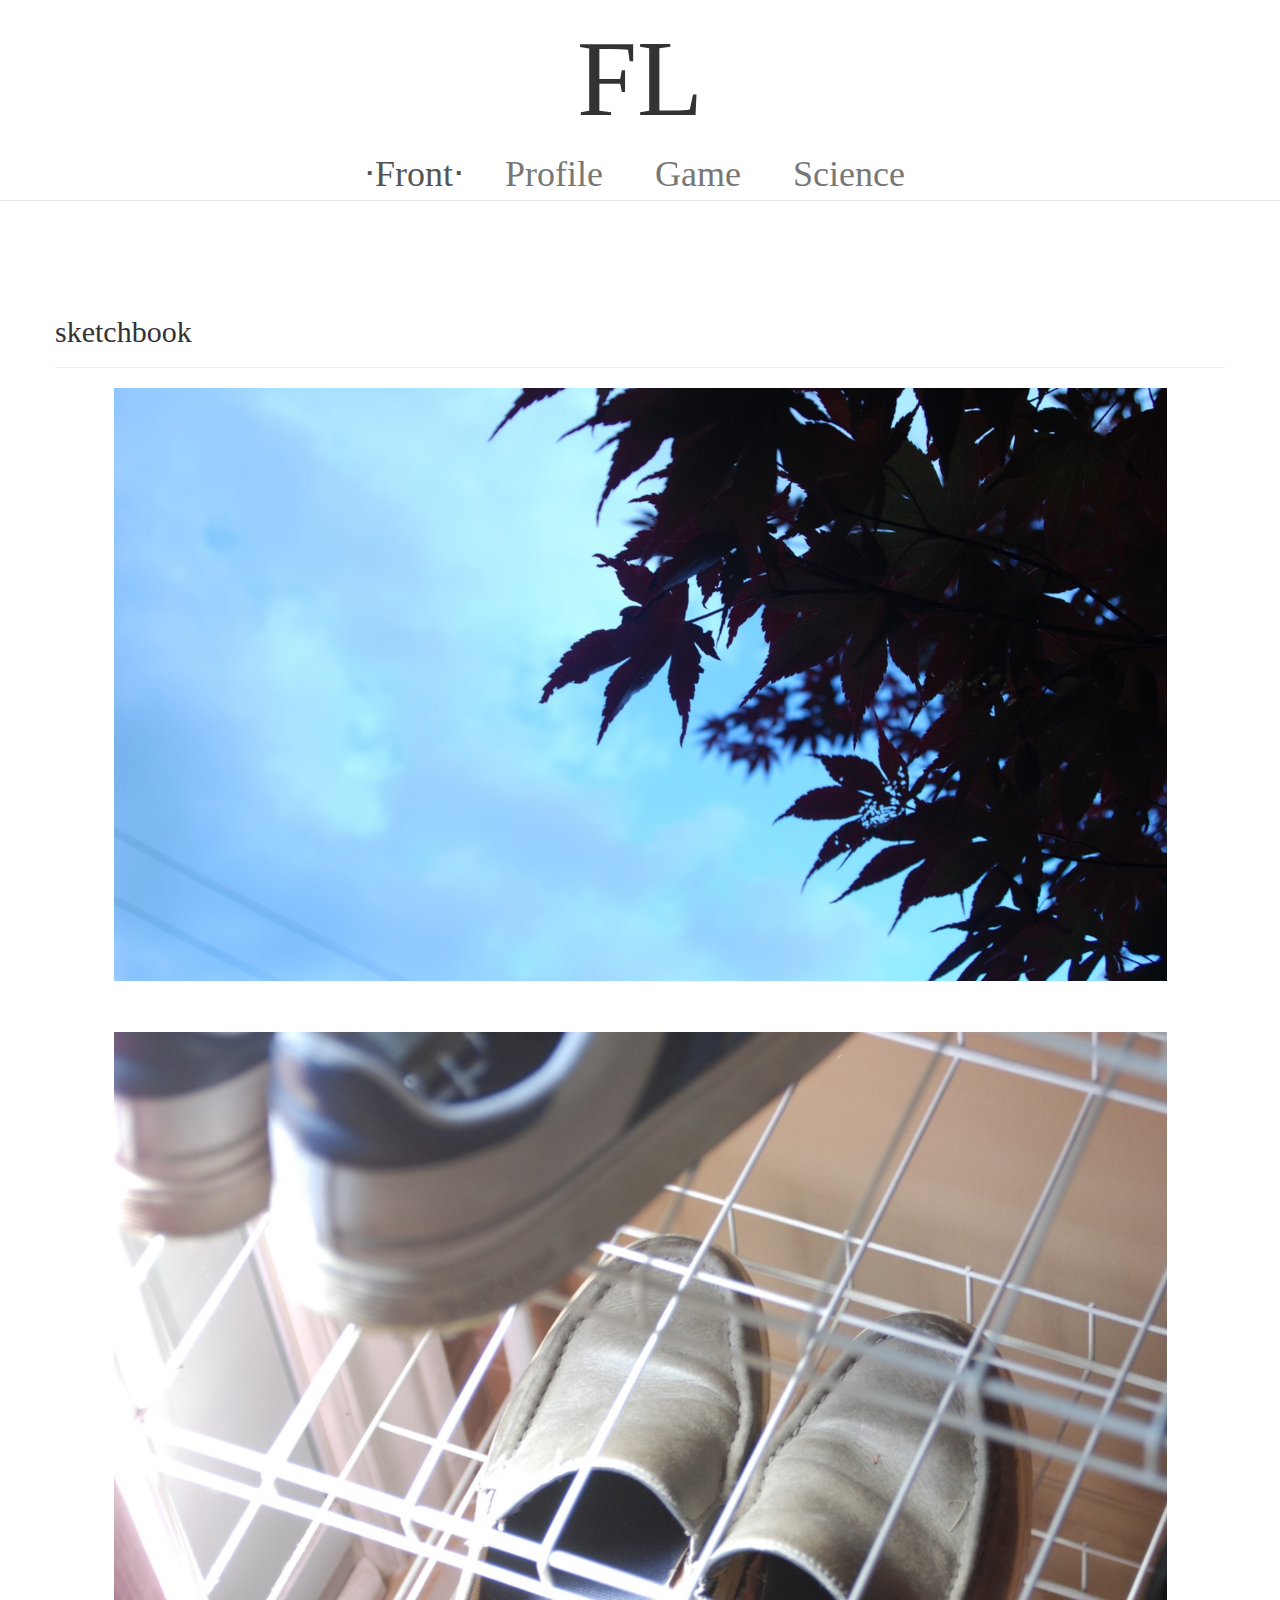
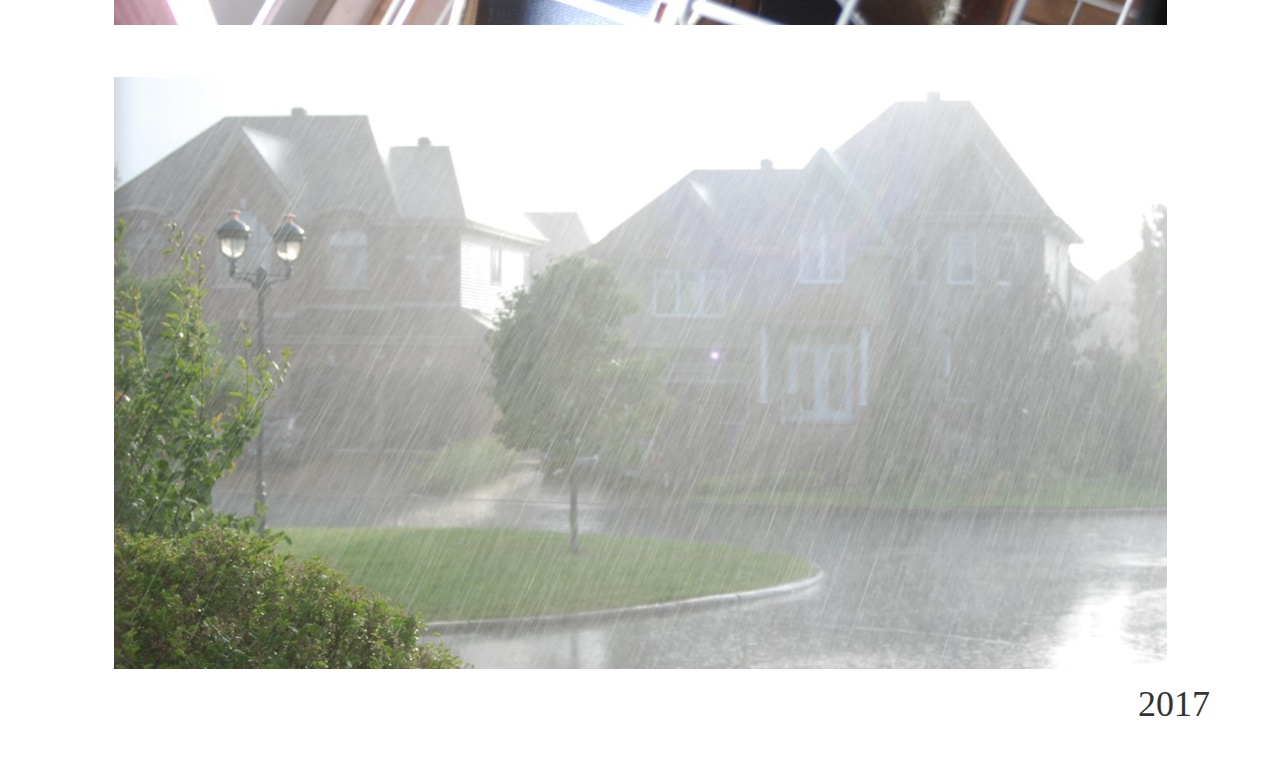
==== index.html @ 5c2079ec "Attempt to add Table Slam!" ====
<!DOCTYPE html>
<html>
<head>
  <meta charset="utf-8">

  <meta name = "description"
  content="fredriclam @ github pages"/>
  <meta name="author" content="Fredric Lam" />

  <meta name="viewport" content="width=device-width,
  initial-scale=1.0,
  minimum-scale=1.0,
  maximum-scale=1.0" />

  <title> fredriclam.io </title>
  <!-- Link CSS -->
  <link rel="stylesheet" type="text/css" href="style.css" media="screen" />
  <!-- Prerender -->
  <link rel="prerender" href="./profile.html" />
  <link rel="prerender" href="./game.html" />
  <link rel="prerender" href="./science.html" />
</head>
<body>
  <!-- Wrap page (minus footer) -->
  <div id="wrap">
    <!-- Navbar -->
    <div class="navbar navbar-default navbar-fixed-top">
      <div class="container">
        <h1>
          <center>
            FL
          </center>
        </h1>
      <div class="collapse navbar-collapse">
        <ul class="nav navbar-nav">
          <li class="active"><a href="">Front</a></li>
          <li><a href="./profile.html">Profile</a></li>
          <li><a href="./game.html">Game</a></li>
          <li><a href="./science.html">Science</a></li>
    </ul>
  </div>
</div>
</div>

<!-- Centre body -->
<div class="container">
  <div class="page-header">
    <h2>sketchbook</h2>
  </div>
  <p class="lead">
     <!-- <img src="content1.jpg" style="width:304px;height:228px;"> -->
     <center><img src="content2.jpg" alt="Photo"></center>
   </br>
     <center><img src="content1.jpg" alt="Photo"></center>
     </br>
     <center><img src="content3.jpg" alt="Photo"></center>
  </p>
</div>
</div>

<!-- Footer -->
<div id="footer">
  <div class="container">
    <div align="right">
      2017 <!--<h6> 朧々 / ふめば水也 / まよひ道  (小林 一茶)</h6>-->
    </div>
  </div>
</div>
</body>

</html>
---- style.css ----
/* Sticky footer styles
-------------------------------------------------- */

@import url(https://maxcdn.bootstrapcdn.com/bootstrap/3.3.4/css/bootstrap.min.css);

img {
   max-width: 100%;
   width: 90%;
   height: auto;
 }

html,
body {
  font-family: "Garamond";
  font-size: 150%;
  height: 100%;
}

h1 {
  font-family: "Garamond";
  font-size:3em;
}

h3 {
  font-family: "MS Mincho";
  font-size: 30px;
}

h6{
  font-family: "MS Mincho";
  font-size: 30px;
}

/* Wrap page for footer */
#wrap {
  min-height: 100%;
  height: auto !important;
  /*height: 100%;*/
  /* Negative indent footer by its height */
  margin: 0 auto -100px;
  /* Pad bottom by footer height */
  padding: 0 0 100px;
}

#footer {
  height: 100px;
}

#wrap > .container {
  margin-top: 275px;
  padding: 0px 0px 0px;
  /*padding: 15% 5% 5%;*/
}

#footer > .container {
  padding-left: 15px;
  padding-right: 15px;
}

/*Navbar colour*/
.navbar{
  background-color: rgba(255,255,255,1);
}

/*Navbar setting alignment*/
.navbar .navbar-nav {
  display: inline-block;
  float: none;
  vertical-align: top;
}

.navbar .navbar-collapse {
  text-align: center;
}

.navbar-nav .active a{
  background-color: rgba(255, 255, 255, 0) !important;
}

/*Item left and right indicators*/
.navbar-nav a::before, .navbar-nav a::after{
  opacity:0;
  display: inline-block;
  transition: transform 0.4s, opacity 0.2s;
}

/*Item left indicator*/
.navbar-nav a::before{
    content:'\22C5';
  	transform: translateX(5px);
}

/*Item right indicator*/
.navbar-nav a::after{
    content:'\22C5';
    transform: translateX(-5px);
}

/*Indicator appear state*/
.navbar-nav a:hover::before,
.navbar-nav a:hover::after,
.navbar-nav a:focus::before,
.nav a:focus::after, /*.navbar-nav a:focus::after,*/
.navbar .active a::before,
.navbar .active a::after
{
    opacity:1;
    transform:translateX(0px);
}
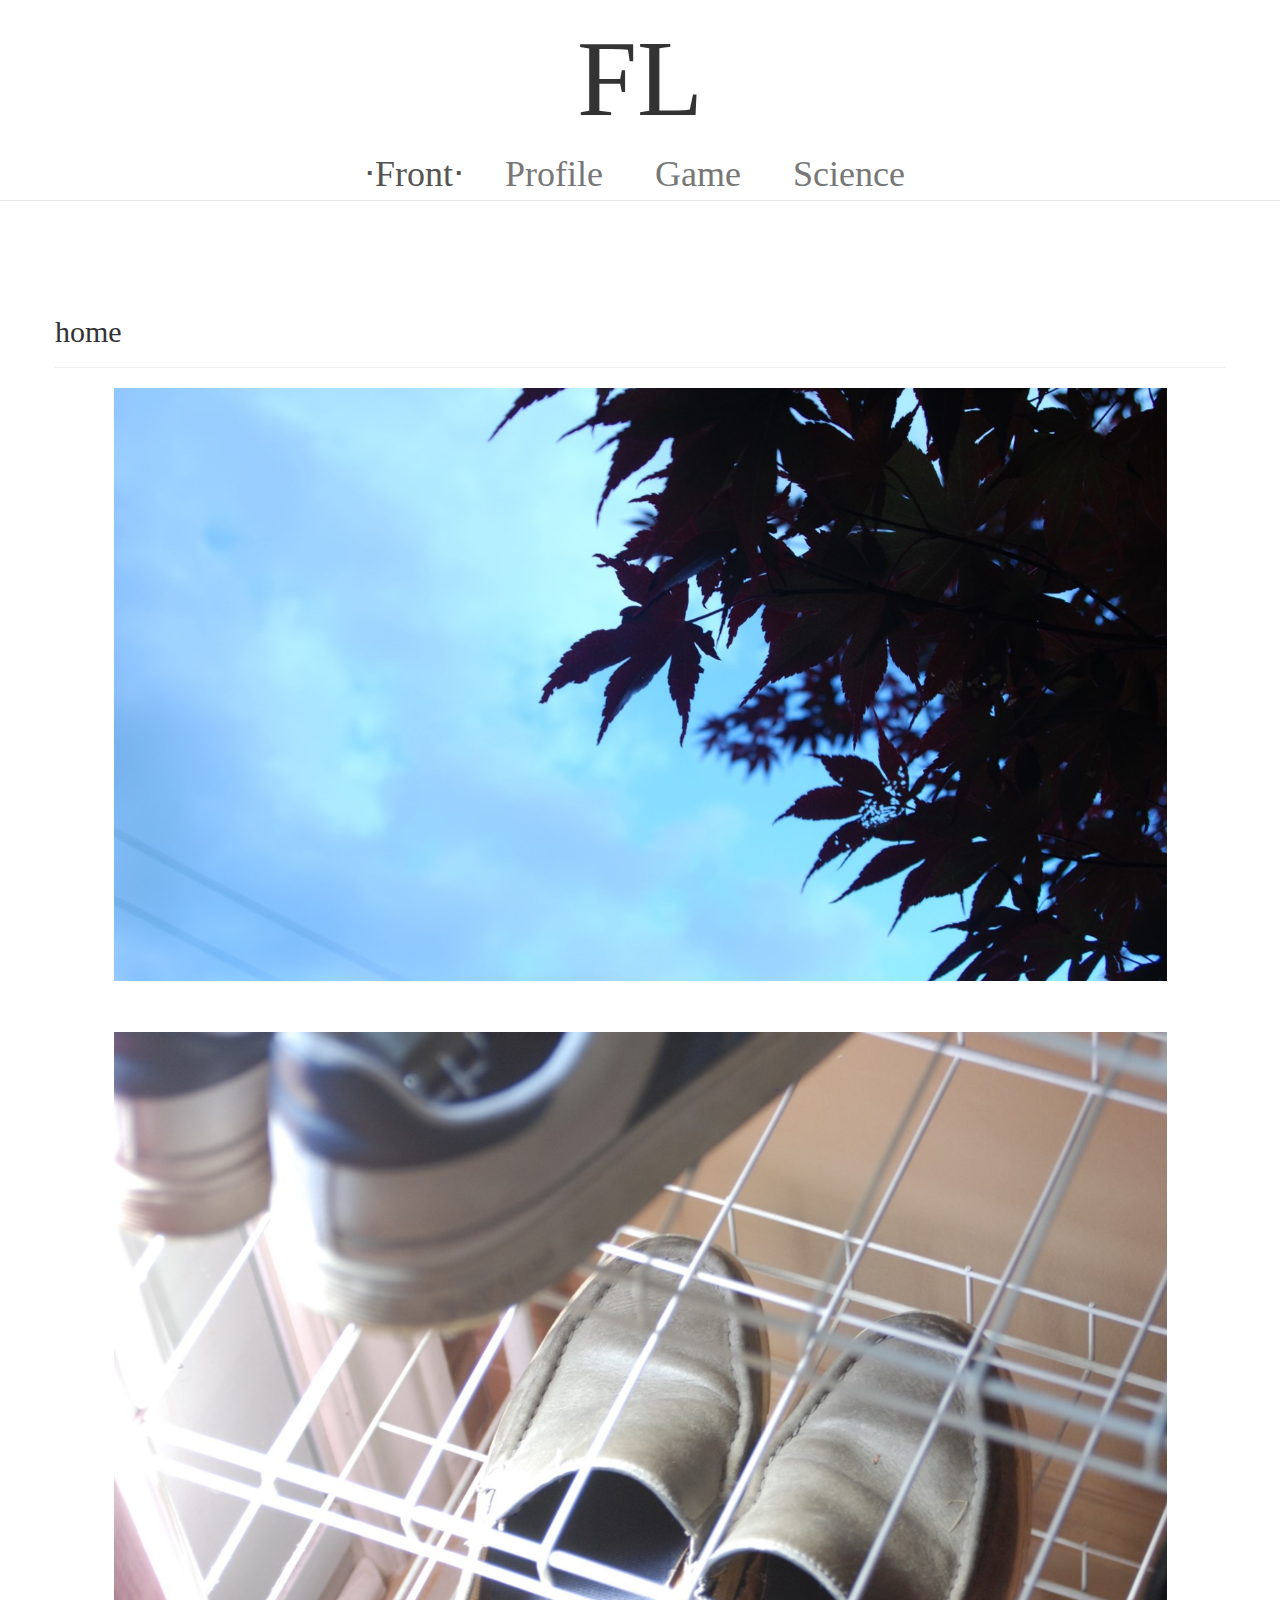
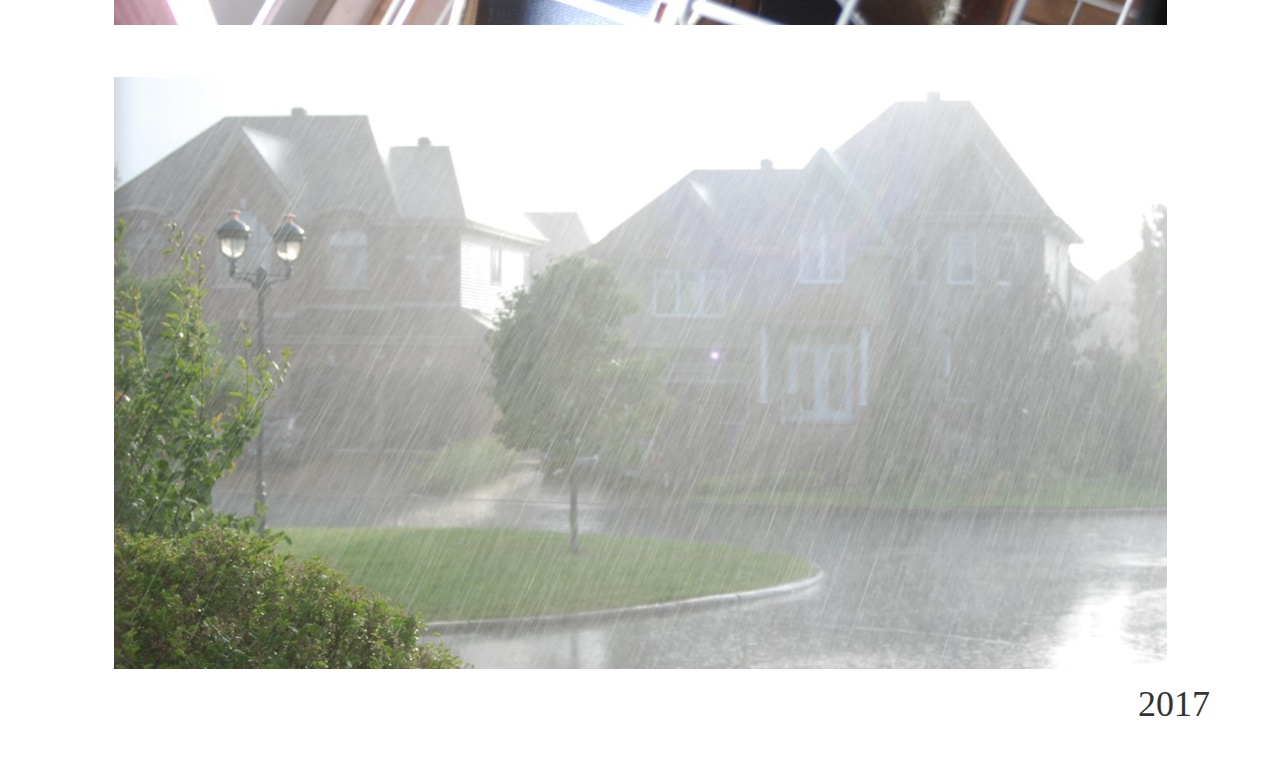
==== commit 24655bbf: "Attempt to add Table Slam!" ====
--- a/index.html
+++ b/index.html
@@ -45,7 +45,7 @@
 <!-- Centre body -->
 <div class="container">
   <div class="page-header">
-    <h2>sketchbook</h2>
+    <h2>home</h2>
   </div>
   <p class="lead">
      <!-- <img src="content1.jpg" style="width:304px;height:228px;"> -->
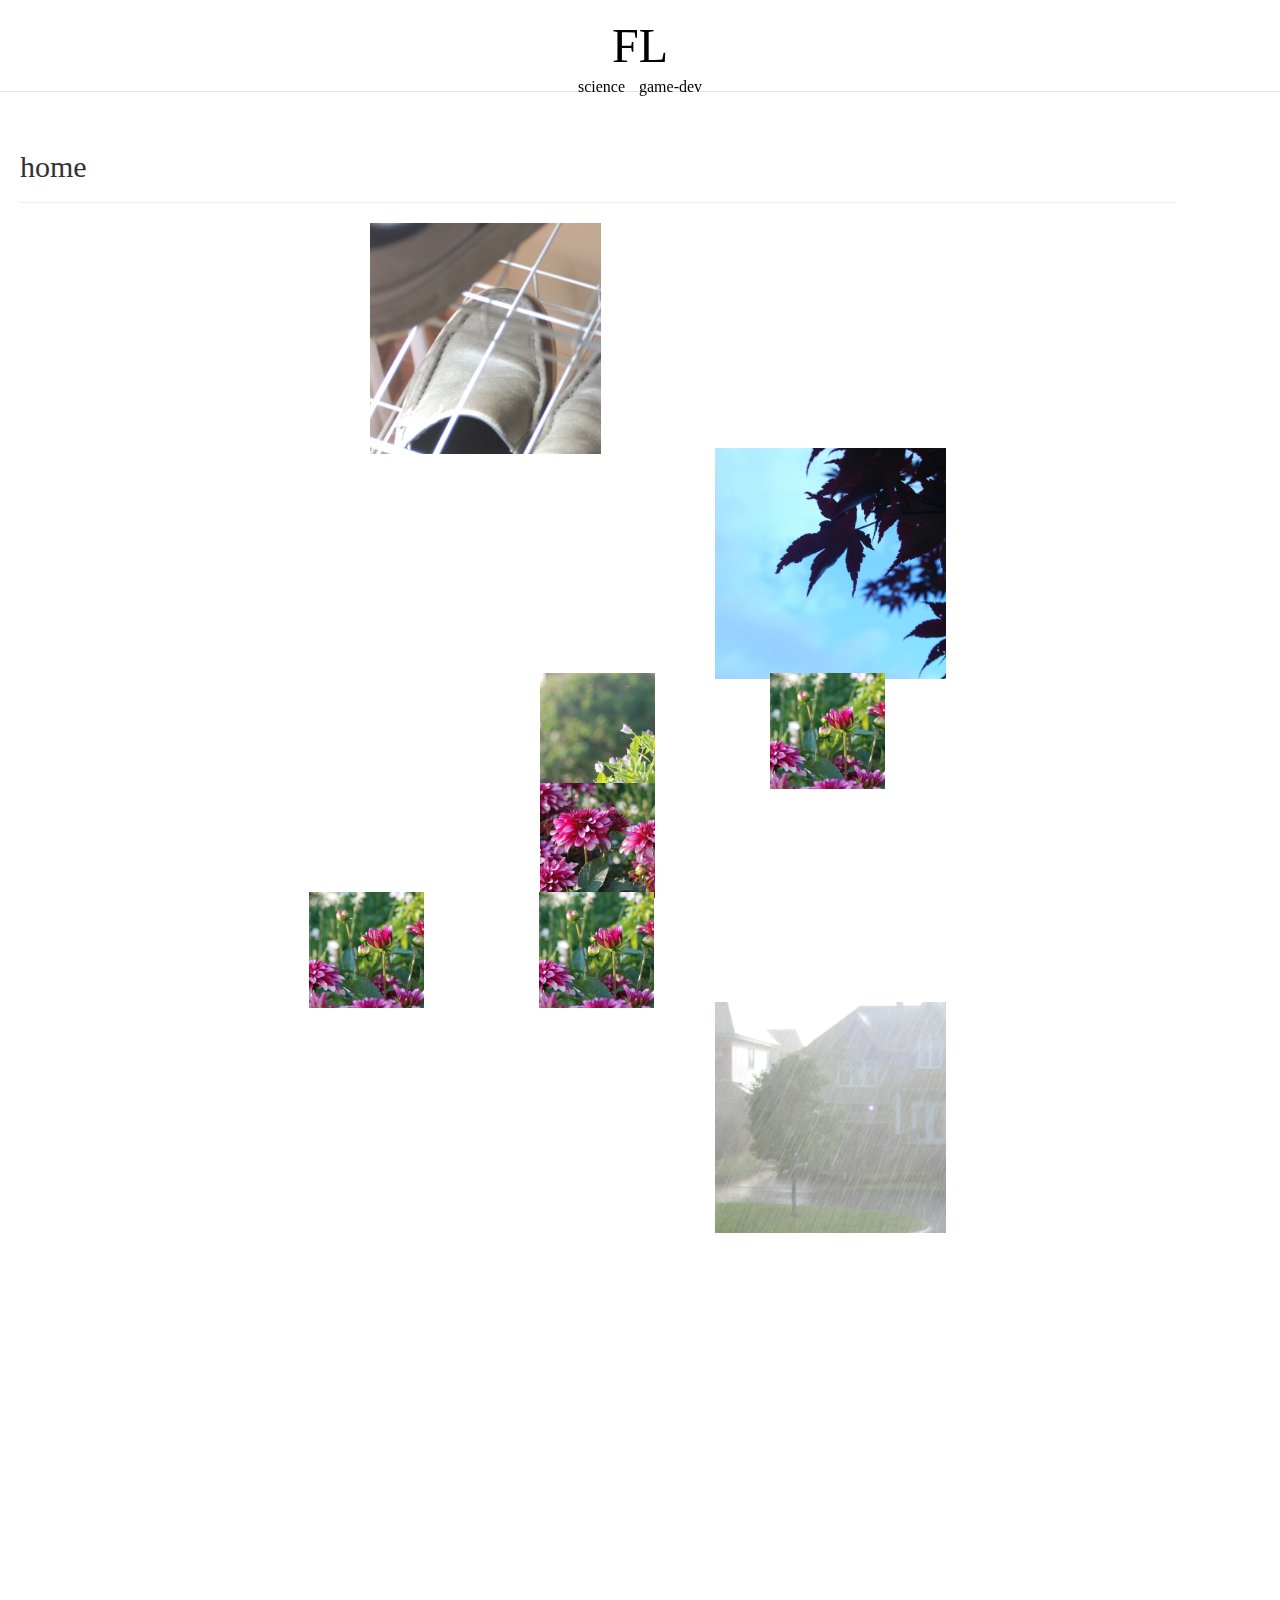
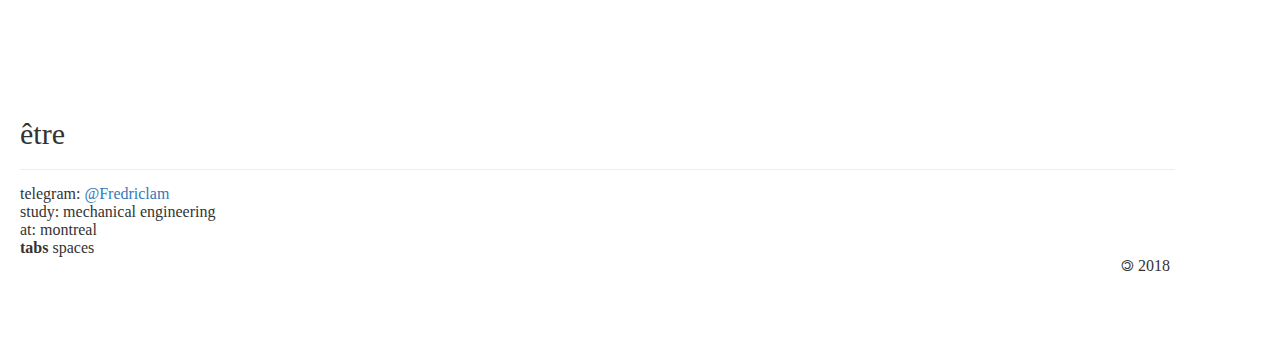
==== commit 58fa8ed6: "Add files via upload" ====
--- a/index.html
+++ b/index.html
@@ -2,7 +2,6 @@
 <html>
 <head>
   <meta charset="utf-8">
-
   <meta name = "description"
   content="fredriclam @ github pages"/>
   <meta name="author" content="Fredric Lam" />
@@ -21,51 +20,110 @@
   <link rel="prerender" href="./science.html" />
 </head>
 <body>
-  <!-- Wrap page (minus footer) -->
+  <!-- Wrap page in div -->
   <div id="wrap">
     <!-- Navbar -->
     <div class="navbar navbar-default navbar-fixed-top">
       <div class="container">
         <h1>
           <center>
-            FL
+            <a class="title-link" href="./index.html">FL</a>
           </center>
         </h1>
-      <div class="collapse navbar-collapse">
-        <ul class="nav navbar-nav">
-          <li class="active"><a href="">Front</a></li>
-          <li><a href="./profile.html">Profile</a></li>
+      <div style="text-align:center"> <!-- class="navbar-collapse"> -->
+        <div class="nav navbar-nav">
+        <a href="./game.html">science</a>
+        <a href="./game.html">game-dev</a>
+          </div>
+          <!-- <ul class="nav navbar-nav">
           <li><a href="./game.html">Game</a></li>
           <li><a href="./science.html">Science</a></li>
-    </ul>
+        </ul> -->
+      </div>
+    </div>
   </div>
-</div>
+
+<!-- Centre body -->
+  <div class="container">
+    <div class="page-header">
+      <div><h2>home</h2></div>    
+    </div>
+        
+    <!-- Some descriptive text can go here -->  
+
+    <!-- Gallery -->
+    <center>
+      <div>
+        <div class="photo-tile photo-banner-two" style='background-image: url("content1.jpg")'></div>
+        <div class="photo-tile photo-banner-two" style='background-image: url("DSC_0143.JPG")'></div>
+      </div>
+    </center>
+
+    <center>
+      <div class ="banner-group-right-shifted">
+        <div class="photo-tile photo-banner-two" style='background-image: url("DSC_0144.JPG")'></div>
+        <div class="photo-tile photo-banner-two" style='background-image: url("content2.jpg")'></div>
+      </div>
+    </center>
+
+    <div>
+      <div class="photo-block vertical-block" style='background-image: url("DSC_0147S.jpg")'></div>
+      <div class="photo-block vertical-block" style='background-image: url("DSC_0149S.jpg"); margin-left: 10%'></div>
+    </div>
+    <div class="photo-block vertical-block" style='background-image: url("DSC_0148S.jpg")'></div>
+    <div>
+      <div class="photo-block vertical-block" style='background-image: url("DSC_0149S.jpg"); margin-left: 25%'></div>
+      <div class="photo-block vertical-block" style='background-image: url("DSC_0149S.jpg"); margin-left: 10%'></div>
+    </div>
+    
+    <center>
+      <div>
+        <div class="photo-tile photo-banner-three" style='background-image: url("DSC_0142.JPG")'></div>
+        <!--Positive space and negative space-->
+        <div class="photo-tile" id="masked-a"></div>
+        <div class="photo-tile photo-banner-three" style='background-image: url("content3.jpg")'></div>
+      </div>
+    </center>
+
+    <center>
+      <div>
+        <div class="photo-tile photo-banner-two" style='background-image: url("DSC_0142.JPG")'></div>
+        <div class="photo-tile photo-banner-two" style='background-image: url("DSC_0143.JPG")'></div>
+      </div>
+    </center>
+
+    <center>
+      <div class ="banner-group-left-shifted">
+        <div class="photo-tile photo-banner-two" style='background-image: url("DSC_0144.JPG")'></div>
+        <div class="photo-tile photo-banner-two" style='background-image: url("DSC_0143.JPG")'></div>
+      </div>
+    </center>
+
+    <div class="page-header">
+      <h2> être </h2>
+    </div>
+    
+    <p> telegram: <a href="https://t.me/Fredriclam"> @Fredriclam </a></p> 
+    <p> study: mechanical engineering </p>
+    <p> at: montreal </p>
+    <p> <strong>tabs</strong> spaces </p>
+    <p>  </p>
+    
+    <!-- Placeholder extra space -->
+    <!-- <div style="height: 1000px"></div> -->
+  </div
 </div>
 
-<!-- Centre body -->
-<div class="container">
-  <div class="page-header">
-    <h2>home</h2>
-  </div>
-  <p class="lead">
-     <!-- <img src="content1.jpg" style="width:304px;height:228px;"> -->
-     <center><img src="content2.jpg" alt="Photo"></center>
-   </br>
-     <center><img src="content1.jpg" alt="Photo"></center>
-     </br>
-     <center><img src="content3.jpg" alt="Photo"></center>
-  </p>
-</div>
-</div>
 
+    
 <!-- Footer -->
 <div id="footer">
   <div class="container">
     <div align="right">
-      2017 <!--<h6> 朧々 / ふめば水也 / まよひ道  (小林 一茶)</h6>-->
+        🄯 2018
     </div>
   </div>
 </div>
 </body>
 
-</html>
+</html>--- a/style.css
+++ b/style.css
@@ -1,7 +1,120 @@
-/* Sticky footer styles
--------------------------------------------------- */
-
 @import url(https://maxcdn.bootstrapcdn.com/bootstrap/3.3.4/css/bootstrap.min.css);
+/* Offline debug */
+/*@import url(./bootstrap.min.css);*/
+
+p {
+    color:red,
+    font-family:Verdana, sans-serif
+}
+
+html,
+body {
+  font-family: "Garamond";
+  font-size: 100%;
+  height: 100%;
+    line-height: 0.5
+}
+
+/* Box for displaying photo blocks and photo tiles */
+.photo-box {
+    background-image: url(DSC_0142.JPG);
+    background-color: rgba(255, 255, 255, .2);
+    background-blend-mode: color-dodge;
+    background-size: 300%;
+    background-position: 55% 57%;
+    background-attachment: fixed;
+    padding-bottom: 1000px;
+}
+
+/* Mini photo blocks */
+.photo-block {
+    background-size: 150%;
+    background-attachment: scroll;
+    border-radius: 0%;
+    /*max-width: 8%;*/
+    padding-bottom: 10%;
+    display: inline-block;
+    inline-size: 10%;
+    transition: all .3s ease-in-out;
+    margin-right: -5px;
+    margin-bottom: -6px;
+}
+.photo-block:hover {
+    background-color: rgba(255, 255, 255, 0.4);
+    background-blend-mode: soft-light;
+    transition: all .3s ease-in-out;
+}
+
+.vertical-block {
+    margin-left: 45%;
+}
+
+/* Large tile for two in a row */
+.photo-tile {
+    background-size: 250%;
+    background-attachment: scroll;
+    background-position: center;
+    border-radius: 0%;
+    display: inline-block;
+    transition: all .3s cubic-bezier(0.4, 0, 0.2, 1);
+    margin-right: -5px;
+    margin-bottom: -6px;
+    inline-size: 20%;
+    padding-bottom: 20%;
+}
+
+/* Expanding photo banner for two in a row */
+.photo-banner-two:hover {
+    background-size: 150%;
+    background-position: center;
+    inline-size: 80%;
+    /*transition: all .3s cubic-bezier(0.4, 0, 0.2, 1);*/
+}
+
+/* Expanding photo banner for three in a row */
+.photo-banner-three:hover {
+    background-size: 150%;
+    background-position: center;
+    padding-bottom: 20%;
+    inline-size: 60%;
+    /*transition: all .3s cubic-bezier(0.4, 0, 0.2, 1);*/
+}
+
+/* Right-shifted group for containing banners */
+.banner-group-right-shifted {
+    margin-left: 20%;
+    padding-left: 0;
+    display: inline;
+    transition: all .3s cubic-bezier(0.4, 0, 0.2, 1);
+}
+.banner-group-right-shifted:hover {
+    margin-left: 0%;
+    transition: all .3s cubic-bezier(0.4, 0, 0.2, 1);
+}
+
+/* Right-shifted group for containing banners */
+.banner-group-left-shifted {
+    margin-left: -20%;
+    padding-left: 0;
+    display: inline;
+    transition: all .3s cubic-bezier(0.4, 0, 0.2, 1);
+}
+.banner-group-left-shifted:hover {
+    margin-left: 0%;
+    transition: all .3s cubic-bezier(0.4, 0, 0.2, 1);
+}
+
+/* Masked hiragana A */
+#masked-a {
+    background-image: url("DSC_0142.JPG");
+    background-size: 100%;
+    background-repeat: repeat;
+    background-attachment: fixed;
+    -webkit-mask-image: url('A.png');
+    -webkit-mask-position-x: center;
+    -webkit-mask-position-y: 30%;
+    -webkit-mask-size: 200%;
+}
 
 img {
    max-width: 100%;
@@ -9,13 +122,6 @@
    height: auto;
  }
 
-html,
-body {
-  font-family: "Garamond";
-  font-size: 150%;
-  height: 100%;
-}
-
 h1 {
   font-family: "Garamond";
   font-size:3em;
@@ -26,35 +132,55 @@
   font-size: 30px;
 }
 
-h6{
-  font-family: "MS Mincho";
-  font-size: 30px;
-}
-
-/* Wrap page for footer */
-#wrap {
-  min-height: 100%;
-  height: auto !important;
-  /*height: 100%;*/
-  /* Negative indent footer by its height */
-  margin: 0 auto -100px;
-  /* Pad bottom by footer height */
-  padding: 0 0 100px;
+
+/* Text box in left column (narrow) */
+.textboxleft{
+  float: left;
+  margin-bottom: 20px;
+  font-size: 20px;
+  font-weight: 300;
+  line-height: 1.4;
+  width: 20%;
+  overflow: auto;
+}
+
+/* Text box in right column (wide) */
+.textboxright{
+  float: left;
+  margin-bottom: 20px;
+  font-size: 20px;
+  font-weight: 300;
+  line-height: 1.4;
+  width: 80%;
+}
+
+.datetext{
+  font-size:70%;
+}
+
+/* Feature text box */ /* REFACTOR CHANGE TO .itemfeature */
+.gamefeature{
+  margin-top: 20px;
+  margin-bottom: 20px;
 }
 
 #footer {
-  height: 100px;
+  min-height: 100px;
+  margin: 0 0 0 0;
+  padding: 0 0 0 0;
 }
 
 #wrap > .container {
-  margin-top: 275px;
-  padding: 0px 0px 0px;
-  /*padding: 15% 5% 5%;*/
+  margin-top: 110px;
+  margin-left: 20px;
+  margin-right: 0px;
+  padding-left: 0px;
+  /*margin: 110px 0px 0px;*/
 }
 
 #footer > .container {
-  padding-left: 15px;
-  padding-right: 15px;
+  margin: 0px 0px 0px 0px;
+  padding: 0px 0px 0px 0px;
 }
 
 /*Navbar colour*/
@@ -69,30 +195,21 @@
   vertical-align: top;
 }
 
-.navbar .navbar-collapse {
-  text-align: center;
-}
-
-.navbar-nav .active a{
-  background-color: rgba(255, 255, 255, 0) !important;
-}
-
-/*Item left and right indicators*/
+/*Navbar item left and right indicators*/
 .navbar-nav a::before, .navbar-nav a::after{
   opacity:0;
   display: inline-block;
-  transition: transform 0.4s, opacity 0.2s;
-}
-
-/*Item left indicator*/
-.navbar-nav a::before{
-    content:'\22C5';
+  transition: transform 0.5s, opacity 0.2s;
+  content:'\22C5';
+}
+
+/*Navbar item left indicator*/
+.navbar-nav a::before{    
   	transform: translateX(5px);
 }
 
-/*Item right indicator*/
+/*Navbar item right indicator*/
 .navbar-nav a::after{
-    content:'\22C5';
     transform: translateX(-5px);
 }
 
@@ -100,10 +217,35 @@
 .navbar-nav a:hover::before,
 .navbar-nav a:hover::after,
 .navbar-nav a:focus::before,
-.nav a:focus::after, /*.navbar-nav a:focus::after,*/
+.nav a:focus::after,
 .navbar .active a::before,
 .navbar .active a::after
 {
     opacity:1;
     transform:translateX(0px);
 }
+
+.navbar-nav a{
+    text-decoration: none;
+    color: black;
+}
+
+.navbar-nav a:hover {
+    text-decoration: none;
+}
+
+/* Lead block */
+#lead {
+    top-margin: 0px;
+}
+
+.title-link {
+   font-weight: 300;
+   text-decoration: none;
+   color: black;
+}
+
+.title-link:hover {
+   text-decoration: none;
+   color: black;
+}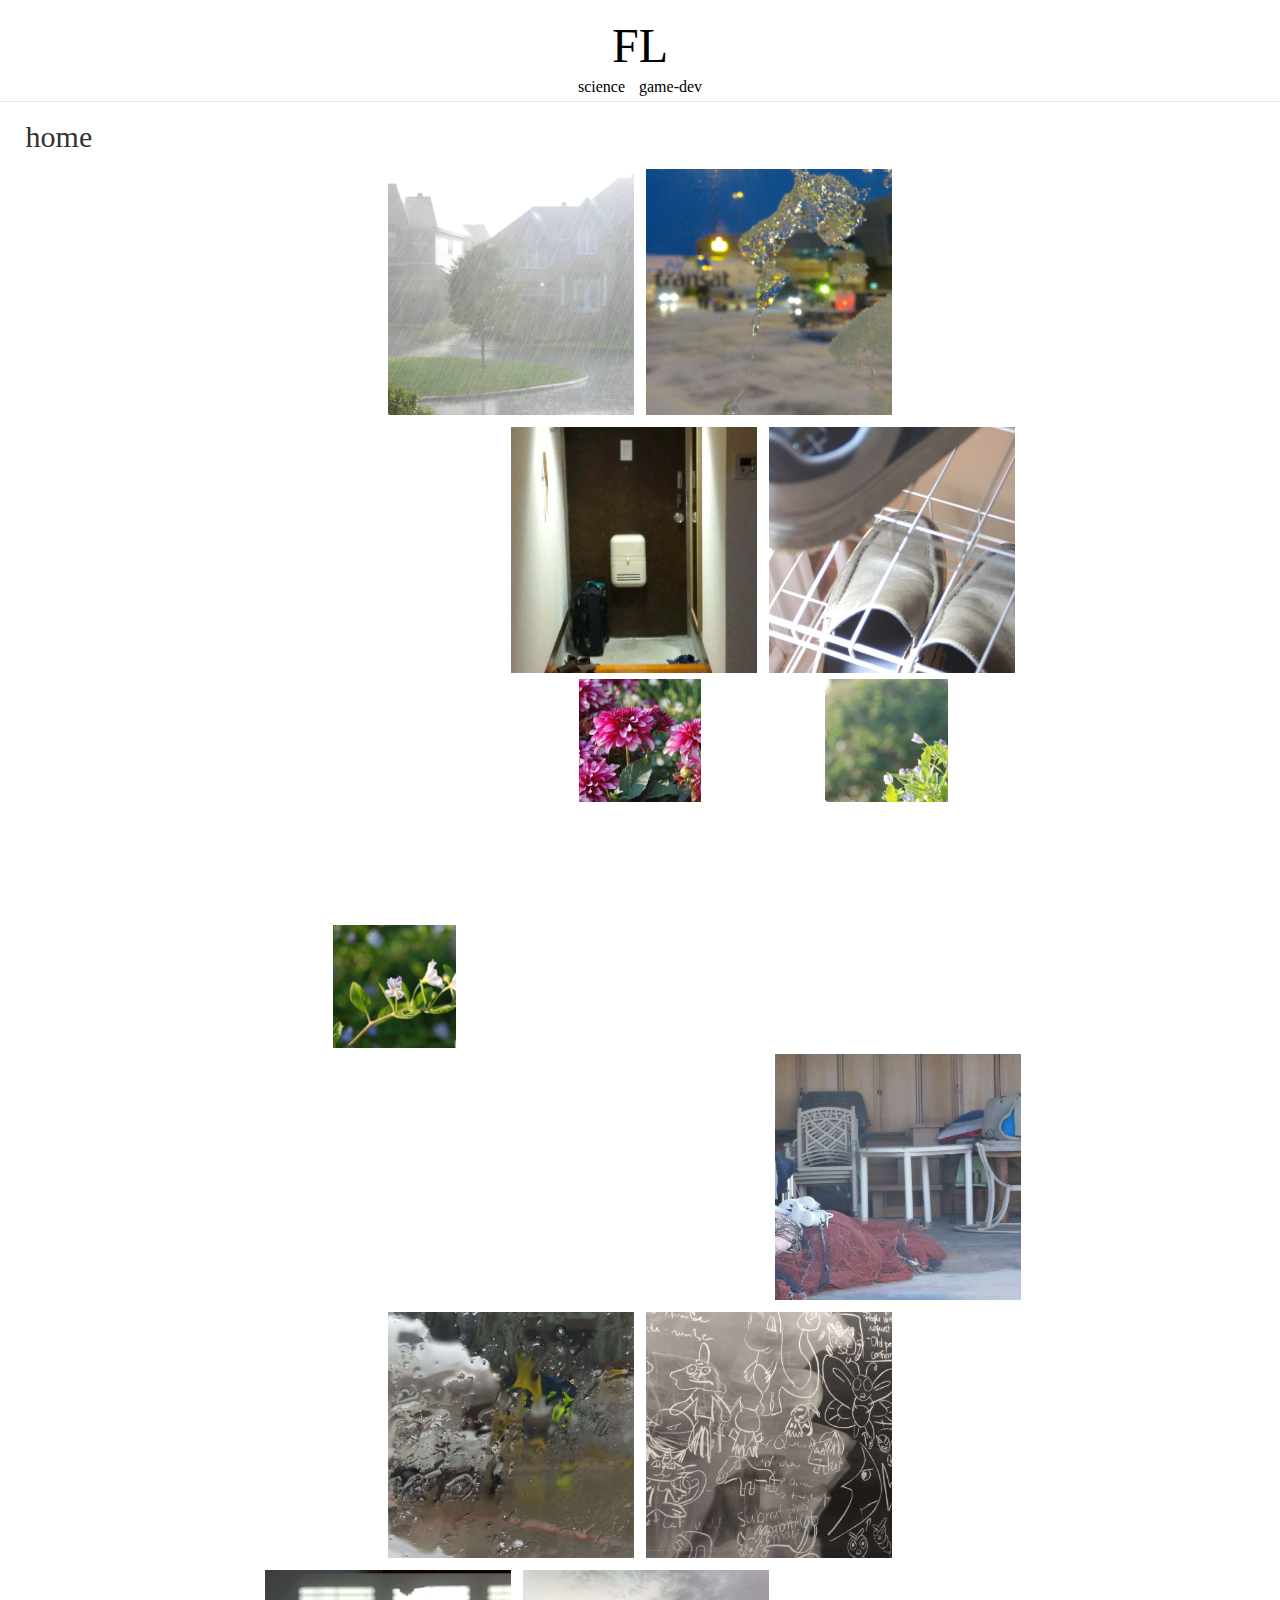
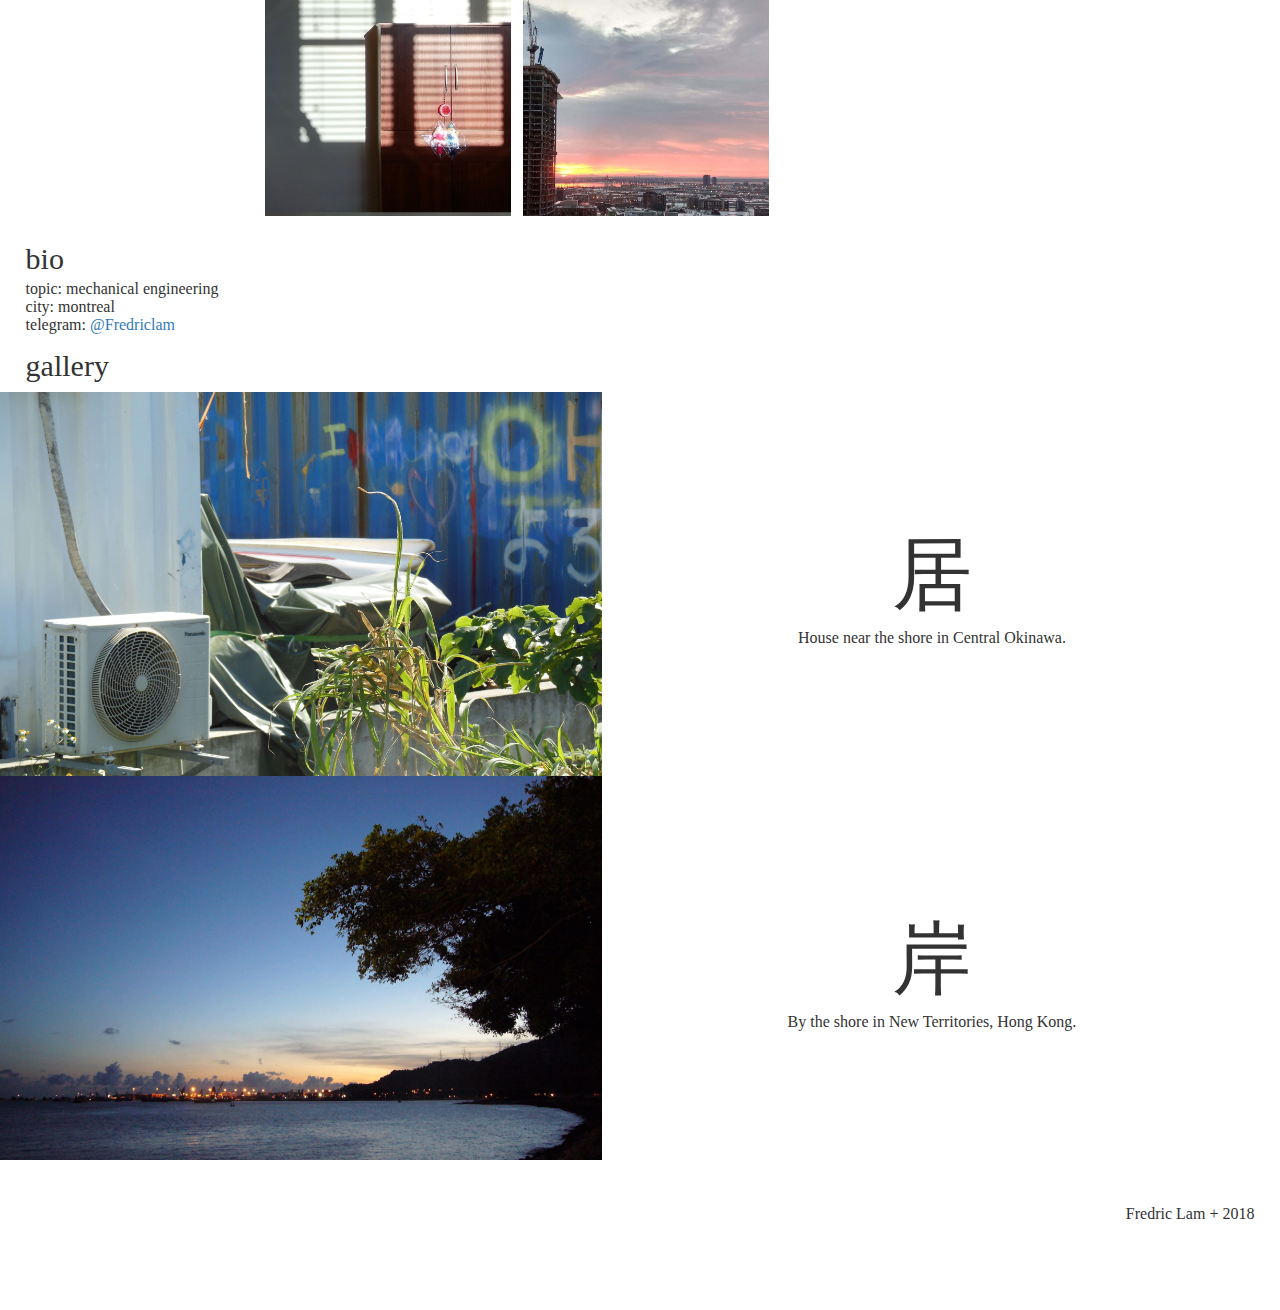
==== commit b3487443: "Changed photos and added gallery" ====
--- a/index.html
+++ b/index.html
@@ -2,6 +2,7 @@
 <html>
 <head>
   <meta charset="utf-8">
+  <!-- <meta charset="ISO-8859-1"> -->
   <meta name = "description"
   content="fredriclam @ github pages"/>
   <meta name="author" content="Fredric Lam" />
@@ -32,8 +33,10 @@
         </h1>
       <div style="text-align:center"> <!-- class="navbar-collapse"> -->
         <div class="nav navbar-nav">
-        <a href="./game.html">science</a>
-        <a href="./game.html">game-dev</a>
+        <!-- <a href="./science.html">science</a> -->
+        <a href="#">science</a>
+        <!-- <a href="./game.html">game-dev</a> -->
+        <a href="#">game-dev</a>
           </div>
           <!-- <ul class="nav navbar-nav">
           <li><a href="./game.html">Game</a></li>
@@ -45,85 +48,104 @@
 
 <!-- Centre body -->
   <div class="container">
-    <div class="page-header">
-      <div><h2>home</h2></div>    
+    <div class="section-header">
+      <h2 class="header-text" style="margin-top: 0px;">home</h2>
     </div>
-        
-    <!-- Some descriptive text can go here -->  
+
+    <!-- Some descriptive text can go here -->
 
     <!-- Gallery -->
     <center>
-      <div>
-        <div class="photo-tile photo-banner-two" style='background-image: url("content1.jpg")'></div>
-        <div class="photo-tile photo-banner-two" style='background-image: url("DSC_0143.JPG")'></div>
+      <div class="banner-group">
+        <div class="photo-tile photo-banner-two" style='background-image: url("Resource/content3.jpg"); background-size: 180%;'></div>
+        <div class="photo-tile photo-banner-two" style='background-image: url("Resource/ice-on-my-wings.jpg"); background-size: 150%;'></div>
       </div>
     </center>
 
     <center>
-      <div class ="banner-group-right-shifted">
-        <div class="photo-tile photo-banner-two" style='background-image: url("DSC_0144.JPG")'></div>
-        <div class="photo-tile photo-banner-two" style='background-image: url("content2.jpg")'></div>
+      <div class="banner-group banner-group-right-shifted">
+        <div class="photo-tile photo-banner-two" style='background-image: url("Resource/hotel-pension-biru.jpg")'></div>
+        <div class="photo-tile photo-banner-two" style='background-image: url("Resource/content1.jpg"); background-size: 180%;'></div>
       </div>
     </center>
 
     <div>
-      <div class="photo-block vertical-block" style='background-image: url("DSC_0147S.jpg")'></div>
-      <div class="photo-block vertical-block" style='background-image: url("DSC_0149S.jpg"); margin-left: 10%'></div>
+      <div class="photo-block vertical-block" style='background-image: url("Resource/DSC_0148S.jpg")'></div>
+      <div class="photo-block vertical-block" style='background-image: url("Resource/DSC_0147S.jpg"); margin-left: 10%'></div>
     </div>
-    <div class="photo-block vertical-block" style='background-image: url("DSC_0148S.jpg")'></div>
+    <div class="photo-block vertical-block" style='background-image: url("Resource/DSC_0136S.jpg")'></div>
     <div>
-      <div class="photo-block vertical-block" style='background-image: url("DSC_0149S.jpg"); margin-left: 25%'></div>
-      <div class="photo-block vertical-block" style='background-image: url("DSC_0149S.jpg"); margin-left: 10%'></div>
+      <div class="photo-block vertical-block" style='background-image: url("Resource/DSC_0143S.JPG"); margin-left: 25%'></div>
+      <div class="photo-block vertical-block" style='background-image: url("Resource/DSC_0151S.jpg"); margin-left: 10%'></div>
     </div>
-    
+
     <center>
-      <div>
-        <div class="photo-tile photo-banner-three" style='background-image: url("DSC_0142.JPG")'></div>
+      <div class = "banner-group">
+        <div class="photo-tile photo-banner-three" style='background-image: url("Resource/content2.JPG")'></div>
         <!--Positive space and negative space-->
-        <div class="photo-tile" id="masked-a"></div>
-        <div class="photo-tile photo-banner-three" style='background-image: url("content3.jpg")'></div>
+        <div class="photo-tile" id="masked-a" style='background-image: url("Resource/DSC_0136S.jpg")'></div>
+        <div class="photo-tile photo-banner-three" style='background-image: url("Resource/DSCN1227.JPG")'></div>
       </div>
     </center>
 
     <center>
-      <div>
-        <div class="photo-tile photo-banner-two" style='background-image: url("DSC_0142.JPG")'></div>
-        <div class="photo-tile photo-banner-two" style='background-image: url("DSC_0143.JPG")'></div>
+      <div class = "banner-group">
+        <div class="photo-tile photo-banner-two" style='background-image: url("Resource/rain-on-my-wings.jpg")'></div>
+        <div class="photo-tile photo-banner-two" style='background-image: url("Resource/board.jpg"); background-size: 150%;'></div>
       </div>
     </center>
 
     <center>
-      <div class ="banner-group-left-shifted">
-        <div class="photo-tile photo-banner-two" style='background-image: url("DSC_0144.JPG")'></div>
-        <div class="photo-tile photo-banner-two" style='background-image: url("DSC_0143.JPG")'></div>
+      <div class ="banner-group banner-group-left-shifted">
+        <div class="photo-tile photo-banner-two" style='background-image: url("Resource/fuku.jpg"); background-size: 150%;'></div>
+        <div class="photo-tile photo-banner-two" style='background-image: url("Resource/construct.jpg"); background-size: 150%;'></div>
       </div>
     </center>
 
-    <div class="page-header">
-      <h2> être </h2>
+    <div class="section-header">
+      <h2> bio </h2>
     </div>
-    
-    <p> telegram: <a href="https://t.me/Fredriclam"> @Fredriclam </a></p> 
-    <p> study: mechanical engineering </p>
-    <p> at: montreal </p>
-    <p> <strong>tabs</strong> spaces </p>
+
+    <p> topic: mechanical engineering </p>
+    <p> city: montreal </p>
+    <p> telegram: <a href="https://t.me/Fredriclam"> @Fredriclam </a></p>
+    <!-- <p> me: <strong>tabs</strong> spaces </p> -->
     <p>  </p>
-    
+
+    <div class="section-header">
+      <h2> gallery </h2>
+    </div>
+
+  </div>
+
+  <div>
+    <div class="photo-sheet-left" style="background-image: url('Resource/gallery-1-okinawa.JPG');"></div>
+    <div class="photo-caption-right">
+      <h3 style="text-align: center">居</h3>
+      <h6 style="text-align: center">House near the shore in Central Okinawa.</h6>
+    </div>
+  </div>
+
+  <div class="photo-sheet-left" style="background-image: url('Resource/P1060930.JPG');"></div>
+  <div class="photo-caption-right">
+    <h3 style="text-align: center">岸</h3>
+    <h6 style="text-align: center">By the shore in New Territories, Hong Kong.</h6>
+  </div>
+  </div>
+
+  </div>
     <!-- Placeholder extra space -->
     <!-- <div style="height: 1000px"></div> -->
-  </div
 </div>
 
-
-    
 <!-- Footer -->
 <div id="footer">
   <div class="container">
     <div align="right">
-        🄯 2018
+        Fredric Lam + 2018
     </div>
   </div>
 </div>
 </body>
 
-</html>+</html>
--- a/style.css
+++ b/style.css
@@ -12,11 +12,11 @@
   font-family: "Garamond";
   font-size: 100%;
   height: 100%;
-    line-height: 0.5
-}
-
-/* Box for displaying photo blocks and photo tiles */
-.photo-box {
+  line-height: 0.5;
+}
+
+/* Box for displaying photo blocks and photo tiles: TEST ONLY */
+/* .photo-box {
     background-image: url(DSC_0142.JPG);
     background-color: rgba(255, 255, 255, .2);
     background-blend-mode: color-dodge;
@@ -24,7 +24,7 @@
     background-position: 55% 57%;
     background-attachment: fixed;
     padding-bottom: 1000px;
-}
+} */
 
 /* Mini photo blocks */
 .photo-block {
@@ -36,8 +36,9 @@
     display: inline-block;
     inline-size: 10%;
     transition: all .3s ease-in-out;
-    margin-right: -5px;
-    margin-bottom: -6px;
+    margin-right: -3px;
+    margin-left: -3px;
+    /* margin-bottom: -6px; */
 }
 .photo-block:hover {
     background-color: rgba(255, 255, 255, 0.4);
@@ -57,8 +58,9 @@
     border-radius: 0%;
     display: inline-block;
     transition: all .3s cubic-bezier(0.4, 0, 0.2, 1);
-    margin-right: -5px;
-    margin-bottom: -6px;
+    margin: 0.5%;
+    /* margin-left: -2px; */
+    /* margin-bottom: -6px; */
     inline-size: 20%;
     padding-bottom: 20%;
 }
@@ -67,7 +69,7 @@
 .photo-banner-two:hover {
     background-size: 150%;
     background-position: center;
-    inline-size: 80%;
+    inline-size: 78%;
     /*transition: all .3s cubic-bezier(0.4, 0, 0.2, 1);*/
 }
 
@@ -76,14 +78,14 @@
     background-size: 150%;
     background-position: center;
     padding-bottom: 20%;
-    inline-size: 60%;
+    inline-size: 57%;
     /*transition: all .3s cubic-bezier(0.4, 0, 0.2, 1);*/
 }
 
 /* Right-shifted group for containing banners */
 .banner-group-right-shifted {
     margin-left: 20%;
-    padding-left: 0;
+    padding-left: 0px;
     display: inline;
     transition: all .3s cubic-bezier(0.4, 0, 0.2, 1);
 }
@@ -95,7 +97,7 @@
 /* Right-shifted group for containing banners */
 .banner-group-left-shifted {
     margin-left: -20%;
-    padding-left: 0;
+    padding-left: 0px;
     display: inline;
     transition: all .3s cubic-bezier(0.4, 0, 0.2, 1);
 }
@@ -104,16 +106,39 @@
     transition: all .3s cubic-bezier(0.4, 0, 0.2, 1);
 }
 
+.banner-group {
+    font-size: 0px;
+}
+
+.photo-sheet-left{
+  inline-size: 47%;
+  padding-bottom: 30%;
+  background-size: 100%;
+  margin: 0px;
+  display: inline-block;
+  vertical-align: middle;
+}
+
+.photo-caption-right{
+  inline-size: 51%;
+  margin: 0px;
+  /* padding-bottom: 30%; */
+  padding-top: 0%;
+  display: inline-block;
+  text-align: center;
+  vertical-align: middle;
+  /* line-height: 120px; */
+}
+
 /* Masked hiragana A */
 #masked-a {
-    background-image: url("DSC_0142.JPG");
     background-size: 100%;
     background-repeat: repeat;
     background-attachment: fixed;
-    -webkit-mask-image: url('A.png');
+    -webkit-mask-image: url('Resource/Japanese_Hiragana_kyokashotai_A.svg');
     -webkit-mask-position-x: center;
     -webkit-mask-position-y: 30%;
-    -webkit-mask-size: 200%;
+    -webkit-mask-size: 100%;
 }
 
 img {
@@ -128,8 +153,18 @@
 }
 
 h3 {
+  font-family: "Garamond";
+  font-size: 5em;
+}
+
+h3 {
   font-family: "MS Mincho";
-  font-size: 30px;
+  font-size: 5em;
+}
+
+h6 {
+  font-family: "Garamond";
+  font-size: 1em;
 }
 
 
@@ -154,6 +189,10 @@
   width: 80%;
 }
 
+.textbox{
+
+}
+
 .datetext{
   font-size:70%;
 }
@@ -170,17 +209,29 @@
   padding: 0 0 0 0;
 }
 
+/* override bootstrap */
+.container {
+  width: 100%;
+  padding-left: 2%;
+  padding-right: 2%;
+}
+
 #wrap > .container {
   margin-top: 110px;
-  margin-left: 20px;
-  margin-right: 0px;
-  padding-left: 0px;
+  /* margin-left: 0px; */
+  /* margin-right: 20px; */
+  /* padding-left: 20px;
+  padding-right: 20px; */
+  padding-bottom: 0px;
   /*margin: 110px 0px 0px;*/
 }
 
 #footer > .container {
-  margin: 0px 0px 0px 0px;
-  padding: 0px 0px 0px 0px;
+  margin-top: 50px;
+}
+
+.navbar > .container {
+  padding-bottom: 10px;
 }
 
 /*Navbar colour*/
@@ -204,7 +255,7 @@
 }
 
 /*Navbar item left indicator*/
-.navbar-nav a::before{    
+.navbar-nav a::before{
   	transform: translateX(5px);
 }
 
@@ -248,4 +299,14 @@
 .title-link:hover {
    text-decoration: none;
    color: black;
-}+}
+
+.section-header{
+  margin-top: 10px;
+  bottom-margin: 0px;
+  bottom-padding: 10px;
+}
+
+.header-text{
+
+}
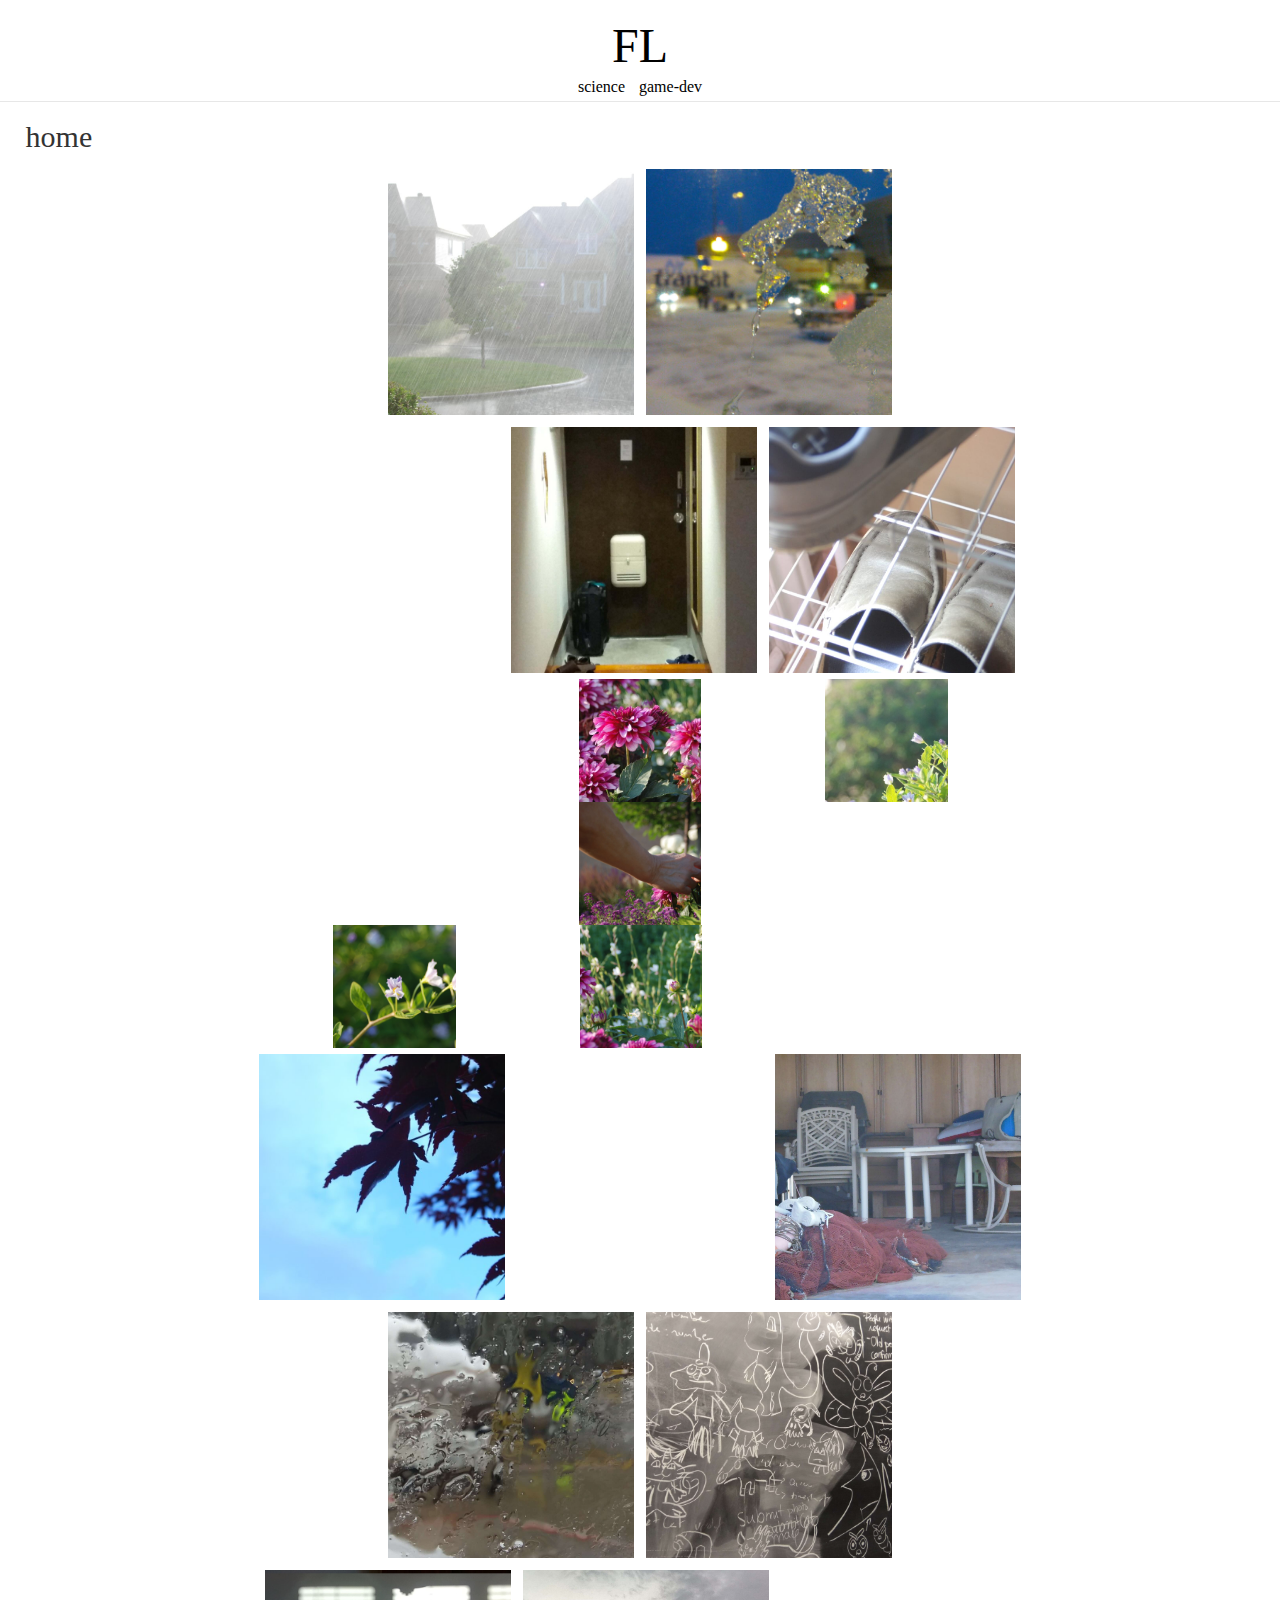
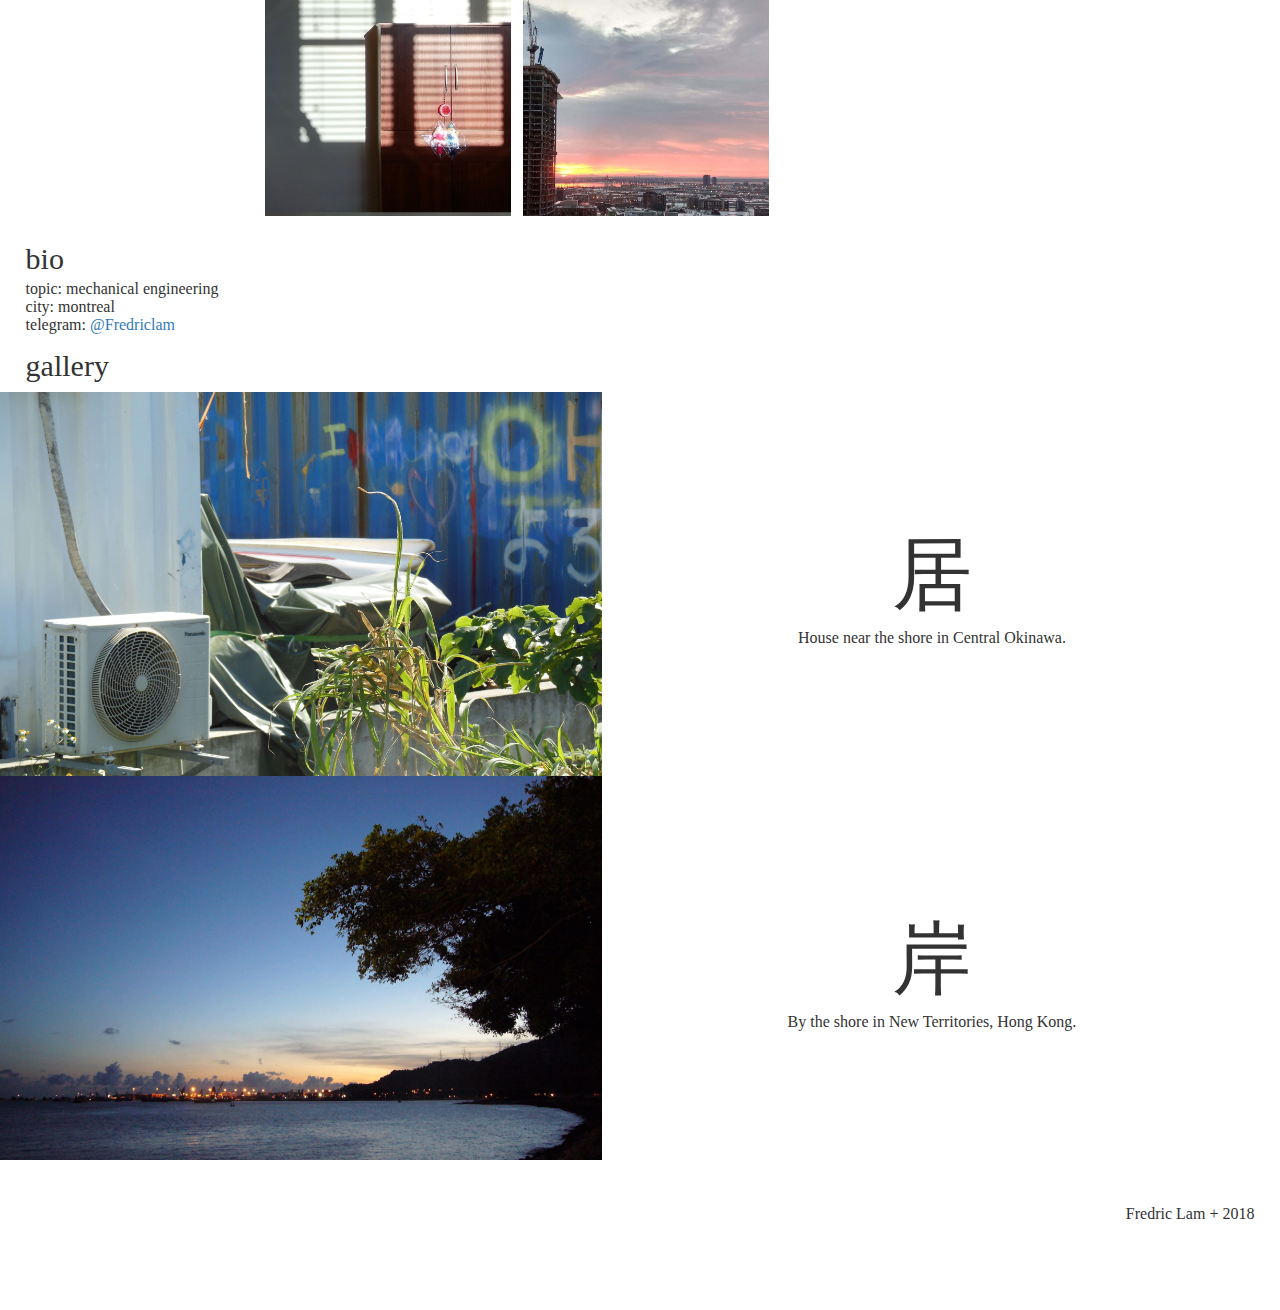
==== commit 787fe4f4: "Fixed resource path capitalization" ====
--- a/index.html
+++ b/index.html
@@ -73,15 +73,15 @@
       <div class="photo-block vertical-block" style='background-image: url("Resource/DSC_0148S.jpg")'></div>
       <div class="photo-block vertical-block" style='background-image: url("Resource/DSC_0147S.jpg"); margin-left: 10%'></div>
     </div>
-    <div class="photo-block vertical-block" style='background-image: url("Resource/DSC_0136S.jpg")'></div>
+    <div class="photo-block vertical-block" style='background-image: url("Resource/DSC_0136S.JPG")'></div>
     <div>
       <div class="photo-block vertical-block" style='background-image: url("Resource/DSC_0143S.JPG"); margin-left: 25%'></div>
-      <div class="photo-block vertical-block" style='background-image: url("Resource/DSC_0151S.jpg"); margin-left: 10%'></div>
+      <div class="photo-block vertical-block" style='background-image: url("Resource/DSC_0151S.JPG"); margin-left: 10%'></div>
     </div>
 
     <center>
       <div class = "banner-group">
-        <div class="photo-tile photo-banner-three" style='background-image: url("Resource/content2.JPG")'></div>
+        <div class="photo-tile photo-banner-three" style='background-image: url("Resource/content2.jpg")'></div>
         <!--Positive space and negative space-->
         <div class="photo-tile" id="masked-a" style='background-image: url("Resource/DSC_0136S.jpg")'></div>
         <div class="photo-tile photo-banner-three" style='background-image: url("Resource/DSCN1227.JPG")'></div>
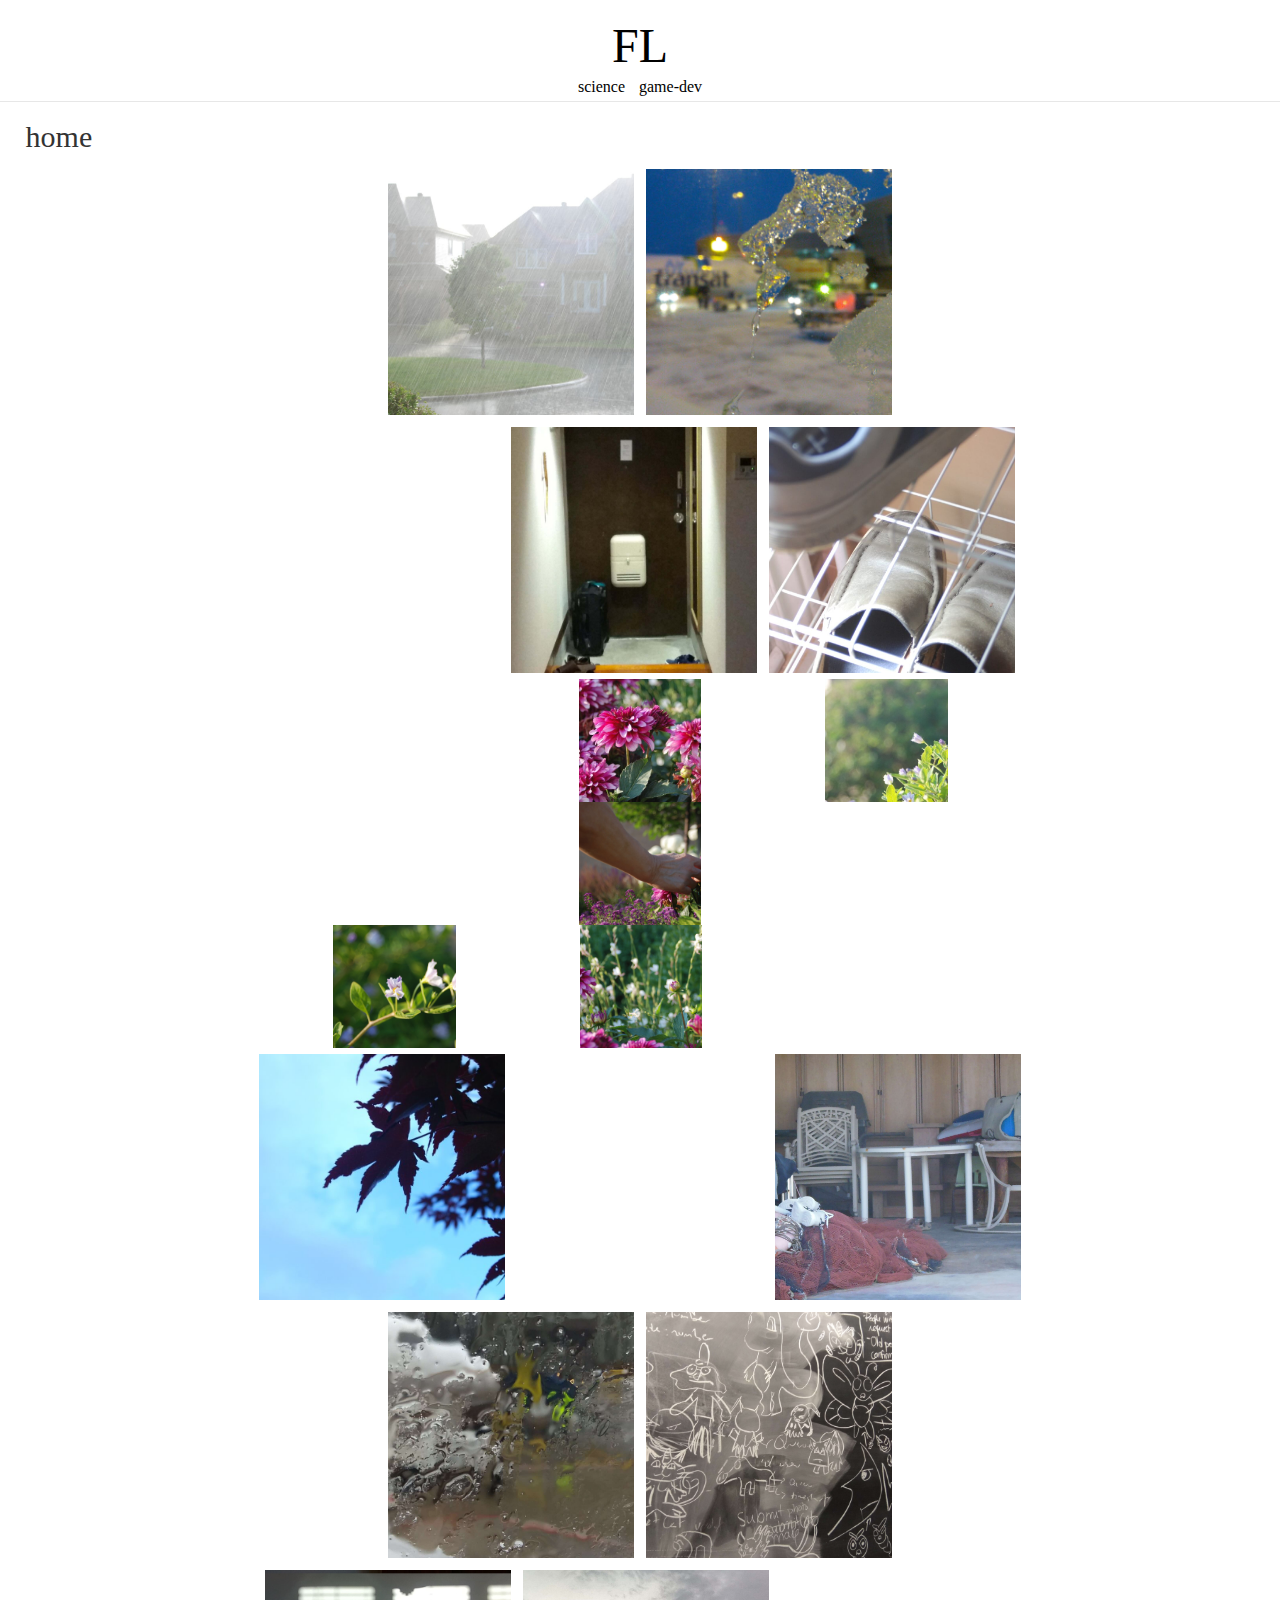
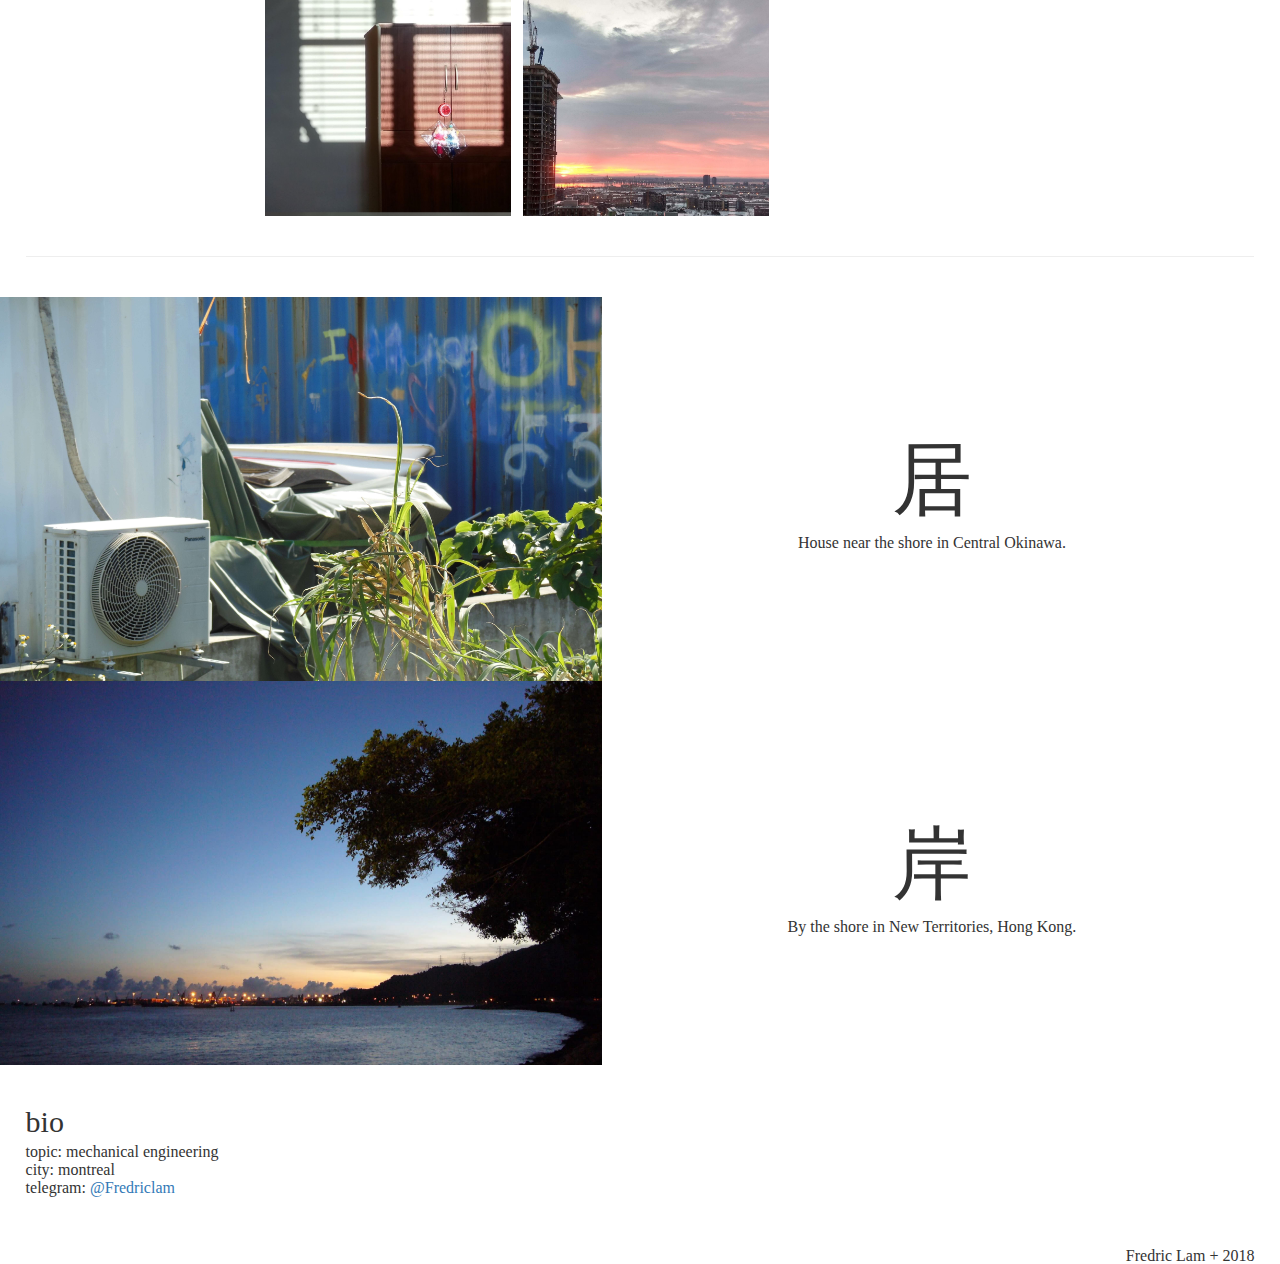
==== commit 5a0be2dc: "Changed section ordering and labeling" ====
--- a/index.html
+++ b/index.html
@@ -95,42 +95,60 @@
       </div>
     </center>
 
+
+    <!-- Last banner group: no bottom margin -->
     <center>
       <div class ="banner-group banner-group-left-shifted">
-        <div class="photo-tile photo-banner-two" style='background-image: url("Resource/fuku.jpg"); background-size: 150%;'></div>
-        <div class="photo-tile photo-banner-two" style='background-image: url("Resource/construct.jpg"); background-size: 150%;'></div>
+        <div class="photo-tile photo-banner-two" style='background-image: url("Resource/fuku.jpg"); background-size: 150%; margin-bottom: 0;'></div>
+        <div class="photo-tile photo-banner-two" style='background-image: url("Resource/construct.jpg"); background-size: 150%; margin-bottom: 0;'></div>
       </div>
     </center>
 
-    <div class="section-header">
-      <h2> bio </h2>
-    </div>
+  <!-- <div class="section-spacing">
+  </div>
 
-    <p> topic: mechanical engineering </p>
-    <p> city: montreal </p>
-    <p> telegram: <a href="https://t.me/Fredriclam"> @Fredriclam </a></p>
-    <!-- <p> me: <strong>tabs</strong> spaces </p> -->
-    <p>  </p>
+  <div class="section-header">
+    <h2> gallery </h2>
+  </div> -->
 
-    <div class="section-header">
-      <h2> gallery </h2>
-    </div>
+  <div class="section-spacing">
+  </div>
+  <hr/>
+  <div class="section-spacing">
+  </div>
 
   </div>
 
   <div>
-    <div class="photo-sheet-left" style="background-image: url('Resource/gallery-1-okinawa.JPG');"></div>
+    <div class="photo-sheet-left" style="background-image: url('Resource/gallery-1-okinawa.JPG');">
+    </div>
     <div class="photo-caption-right">
       <h3 style="text-align: center">居</h3>
       <h6 style="text-align: center">House near the shore in Central Okinawa.</h6>
     </div>
   </div>
 
-  <div class="photo-sheet-left" style="background-image: url('Resource/P1060930.JPG');"></div>
+  <div class="photo-sheet-left" style="background-image: url('Resource/P1060930.JPG');">
+  </div>
   <div class="photo-caption-right">
     <h3 style="text-align: center">岸</h3>
     <h6 style="text-align: center">By the shore in New Territories, Hong Kong.</h6>
   </div>
+  </div>
+
+  <div class="section-spacing">
+  </div>
+
+  <!-- Bio in its own container -->
+  <div class="container" id="bio-container">
+    <div class="section-header">
+      <h2> bio </h2>
+    </div>
+    <p> topic: mechanical engineering </p>
+    <p> city: montreal </p>
+    <p> telegram: <a href="https://t.me/Fredriclam"> @Fredriclam </a></p>
+    <!-- <p> me: <strong>tabs</strong> spaces </p> -->
+    <p>  </p>
   </div>
 
   </div>
--- a/style.css
+++ b/style.css
@@ -204,8 +204,8 @@
 }
 
 #footer {
-  min-height: 100px;
-  margin: 0 0 0 0;
+  /* min-height: 100px; */
+  margin: 0 0 30px 0;
   padding: 0 0 0 0;
 }
 
@@ -228,6 +228,10 @@
 
 #footer > .container {
   margin-top: 50px;
+}
+
+.section-spacing{
+  height: 20px;
 }
 
 .navbar > .container {
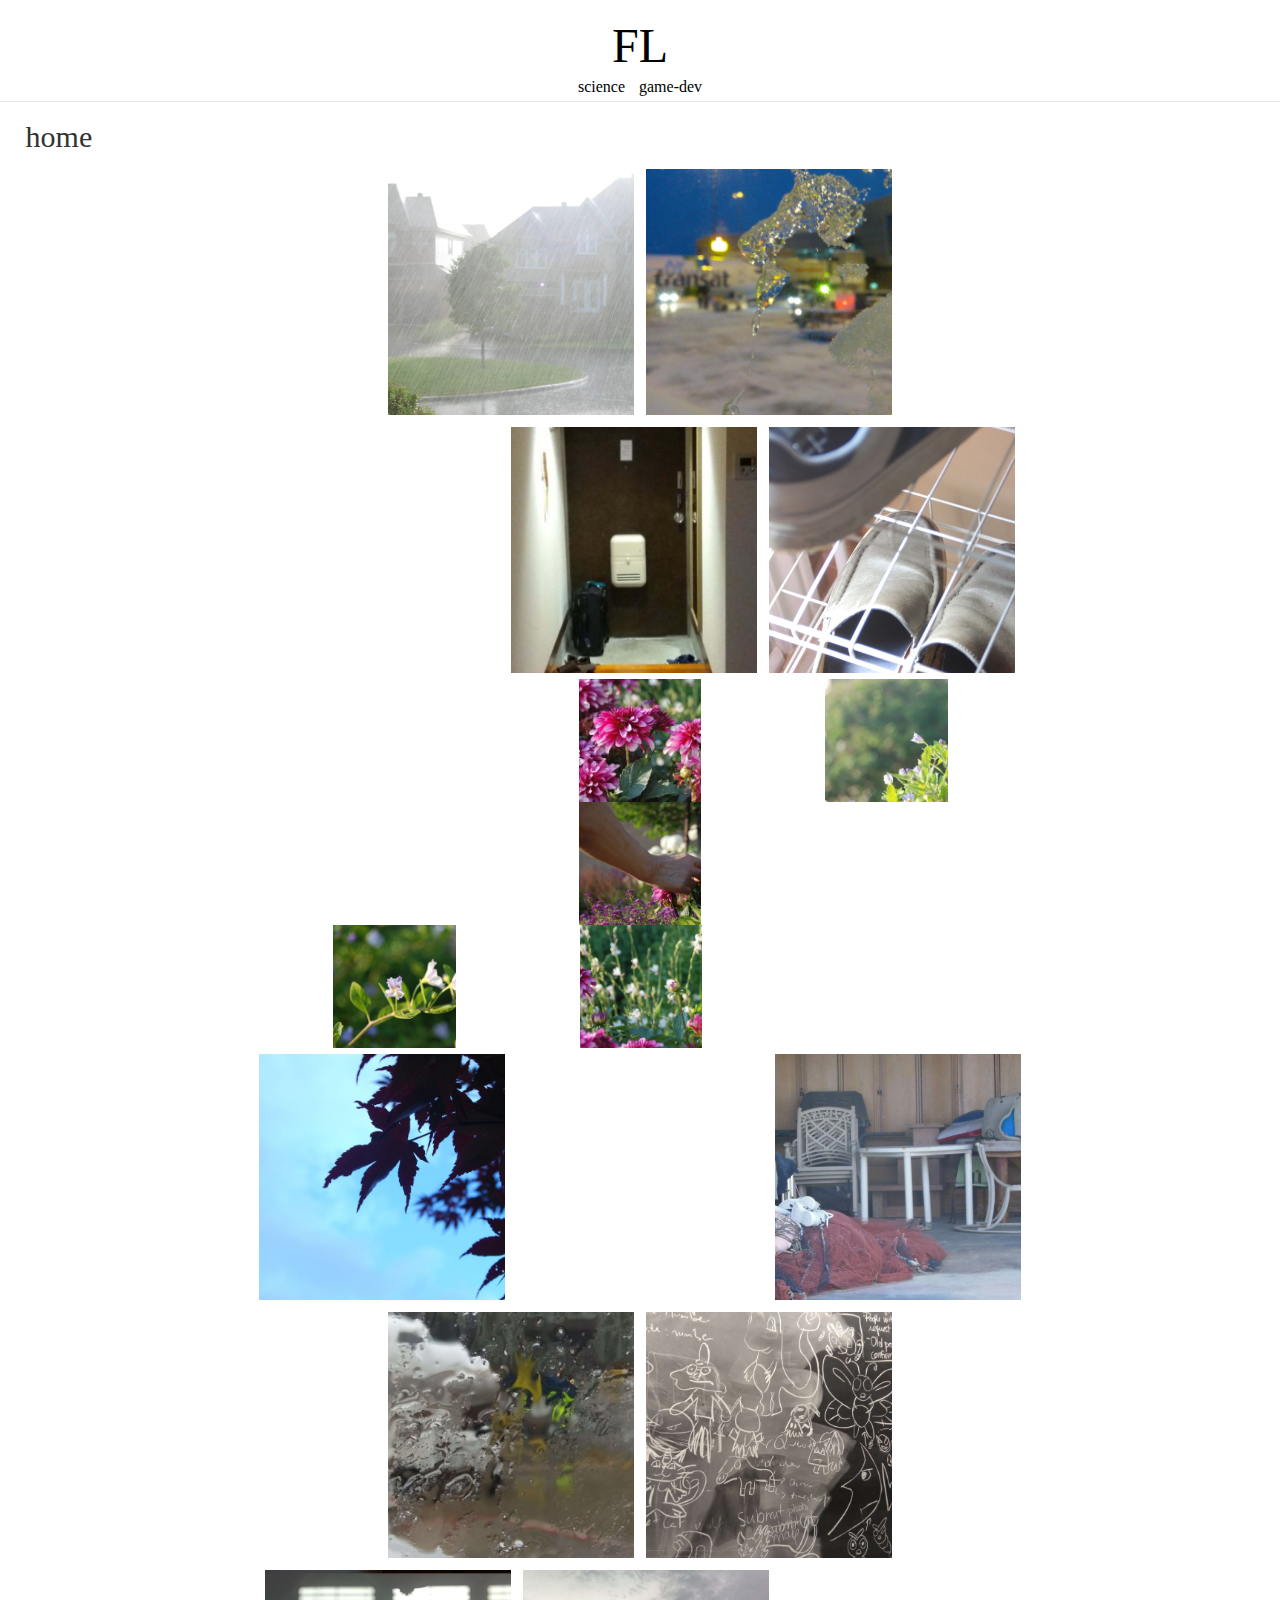
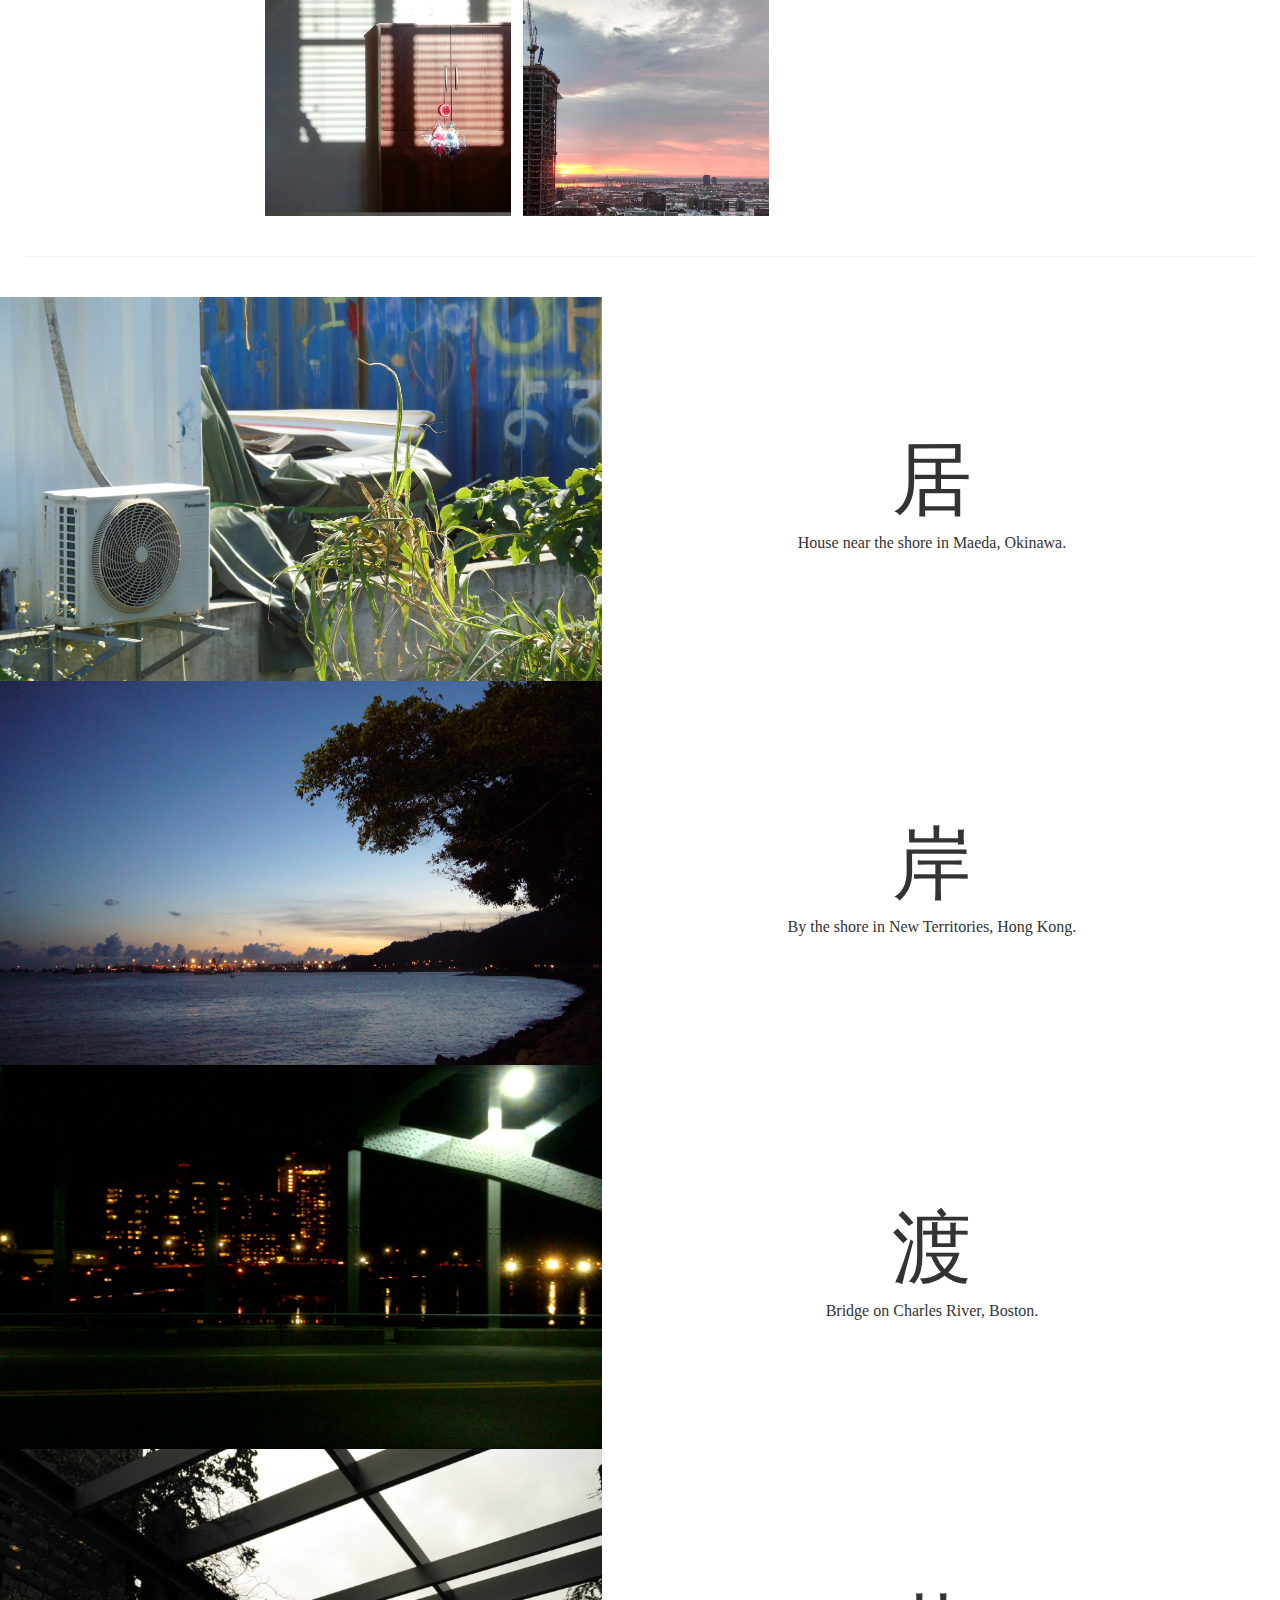
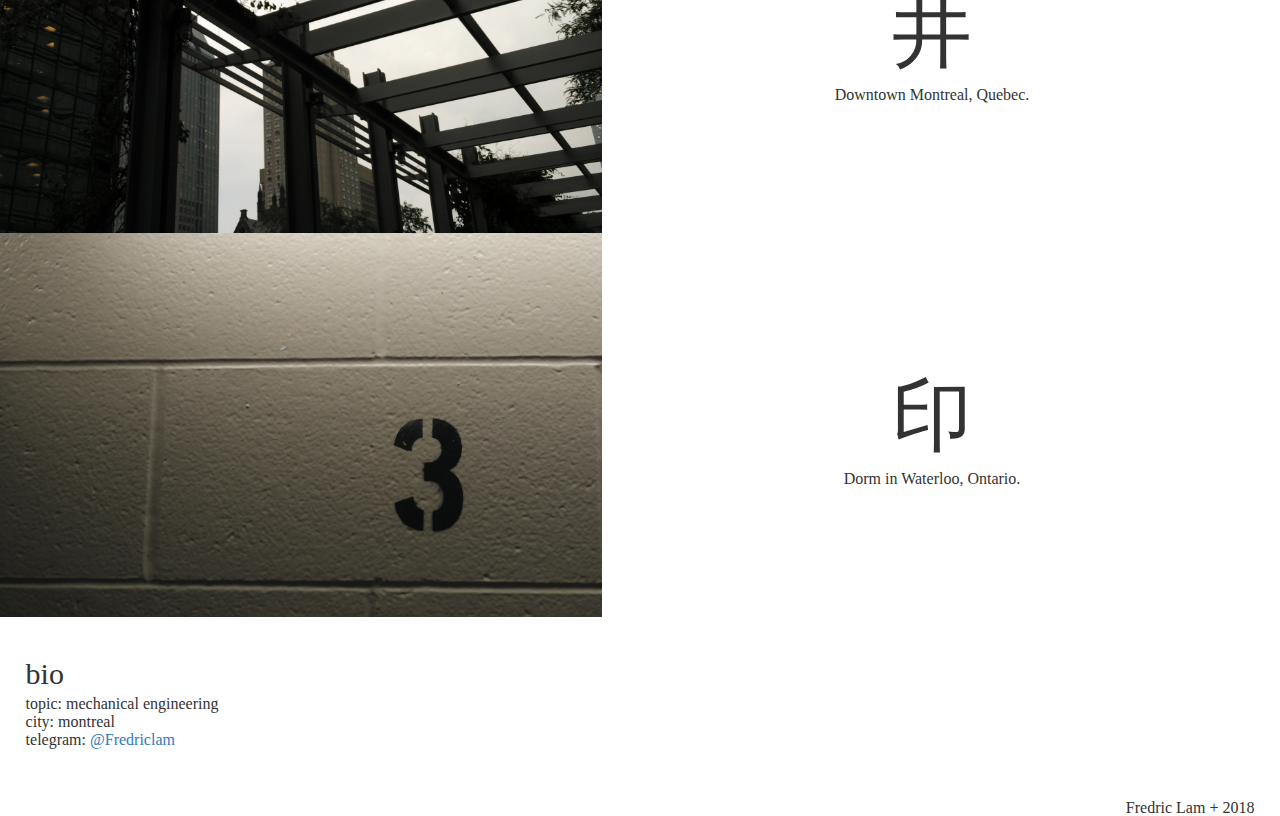
==== commit b2fdc9e1: "Added more to gallery" ====
--- a/index.html
+++ b/index.html
@@ -83,7 +83,7 @@
       <div class = "banner-group">
         <div class="photo-tile photo-banner-three" style='background-image: url("Resource/content2.jpg")'></div>
         <!--Positive space and negative space-->
-        <div class="photo-tile" id="masked-a" style='background-image: url("Resource/DSC_0136S.jpg")'></div>
+        <div class="photo-tile" id="masked-a" style='background-image: url("Resource/DSC_0136S.JPG")'></div>
         <div class="photo-tile photo-banner-three" style='background-image: url("Resource/DSCN1227.JPG")'></div>
       </div>
     </center>
@@ -119,14 +119,14 @@
 
   </div>
 
-  <div>
+  <!-- <div> -->
     <div class="photo-sheet-left" style="background-image: url('Resource/gallery-1-okinawa.JPG');">
     </div>
     <div class="photo-caption-right">
       <h3 style="text-align: center">居</h3>
-      <h6 style="text-align: center">House near the shore in Central Okinawa.</h6>
+      <h6 style="text-align: center">House near the shore in Maeda, Okinawa.</h6>
     </div>
-  </div>
+  <!-- </div> -->
 
   <div class="photo-sheet-left" style="background-image: url('Resource/P1060930.JPG');">
   </div>
@@ -134,6 +134,27 @@
     <h3 style="text-align: center">岸</h3>
     <h6 style="text-align: center">By the shore in New Territories, Hong Kong.</h6>
   </div>
+  </div>
+
+  <div class="photo-sheet-left" style="background-image: url('Resource/DSC_0641.jpg'); background-size: 120%;">
+  </div>
+  <div class="photo-caption-right">
+    <h3 style="text-align: center">渡</h3>
+    <h6 style="text-align: center">Bridge on Charles River, Boston.</h6>
+  </div>
+
+  <div class="photo-sheet-left" style="background-image: url('Resource/IMG_20160628_182415.jpg'); background-size: 120%;">
+  </div>
+  <div class="photo-caption-right">
+    <h3 style="text-align: center">井</h3>
+    <h6 style="text-align: center">Downtown Montreal, Quebec.</h6>
+  </div>
+
+  <div class="photo-sheet-left" style="background-image: url('Resource/IMG_20160511_161412.jpg'); background-size: 140%; background-position-y: 90%; background-position-x: 0%;">
+  </div>
+  <div class="photo-caption-right">
+    <h3 style="text-align: center">印</h3>
+    <h6 style="text-align: center">Dorm in Waterloo, Ontario.</h6>
   </div>
 
   <div class="section-spacing">
--- a/style.css
+++ b/style.css
@@ -1,4 +1,5 @@
 @import url(https://maxcdn.bootstrapcdn.com/bootstrap/3.3.4/css/bootstrap.min.css);
+
 /* Offline debug */
 /*@import url(./bootstrap.min.css);*/
 
@@ -114,6 +115,7 @@
   inline-size: 47%;
   padding-bottom: 30%;
   background-size: 100%;
+  background-position: center;
   margin: 0px;
   display: inline-block;
   vertical-align: middle;
@@ -158,7 +160,7 @@
 }
 
 h3 {
-  font-family: "MS Mincho";
+  font-family: 'MS Mincho', 'SimSun';
   font-size: 5em;
 }
 
